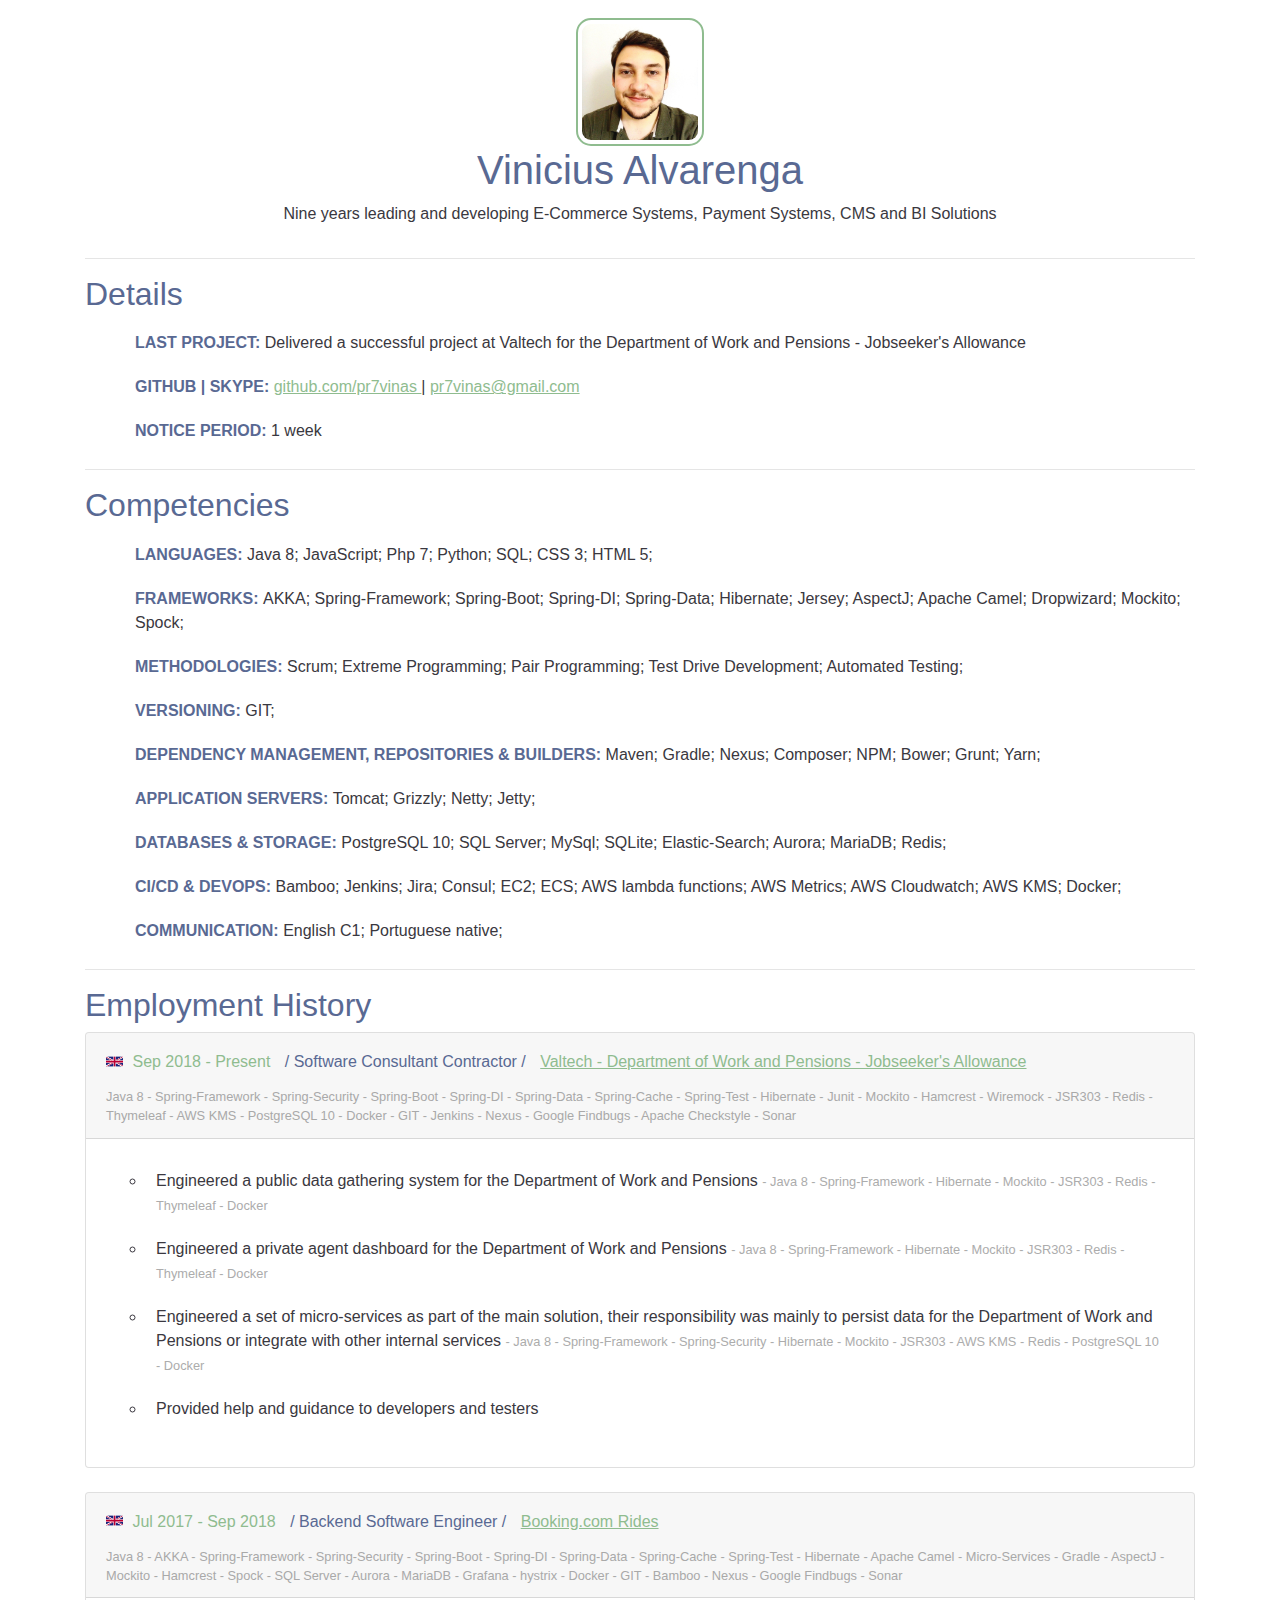
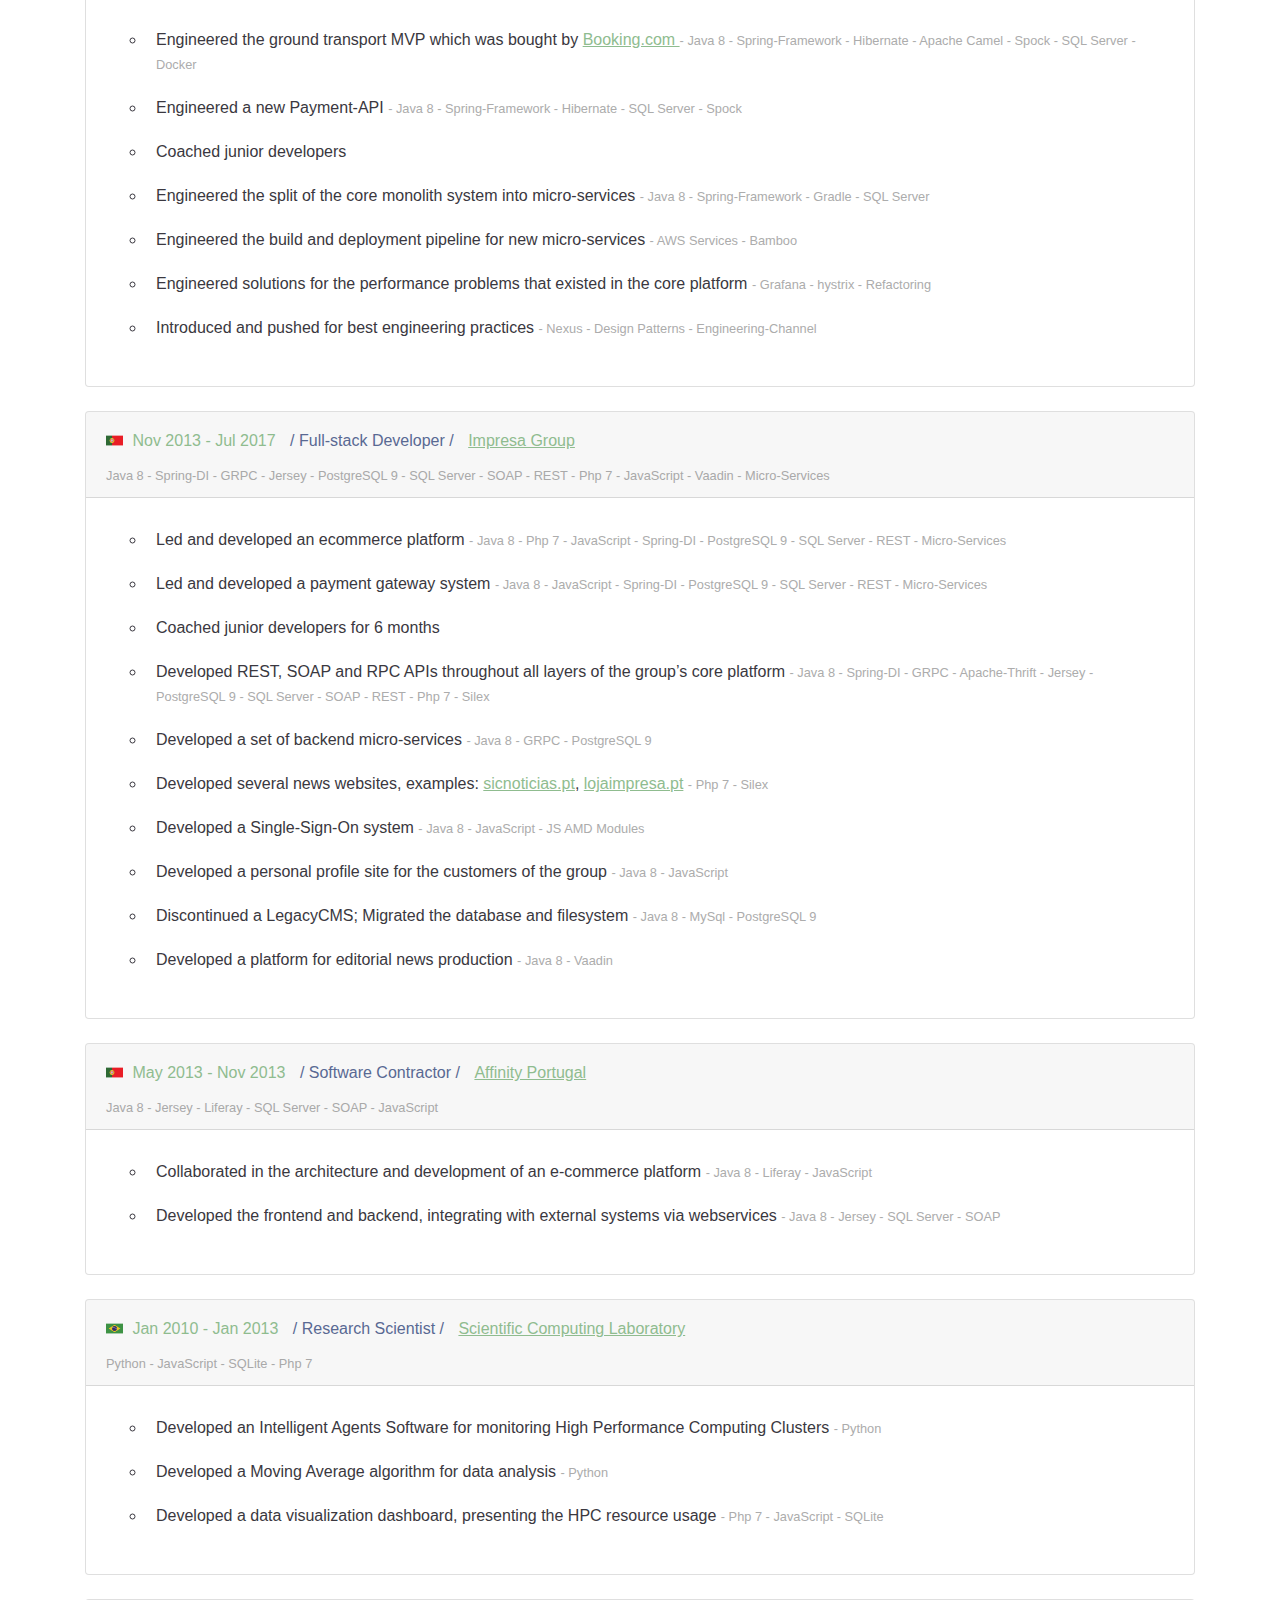
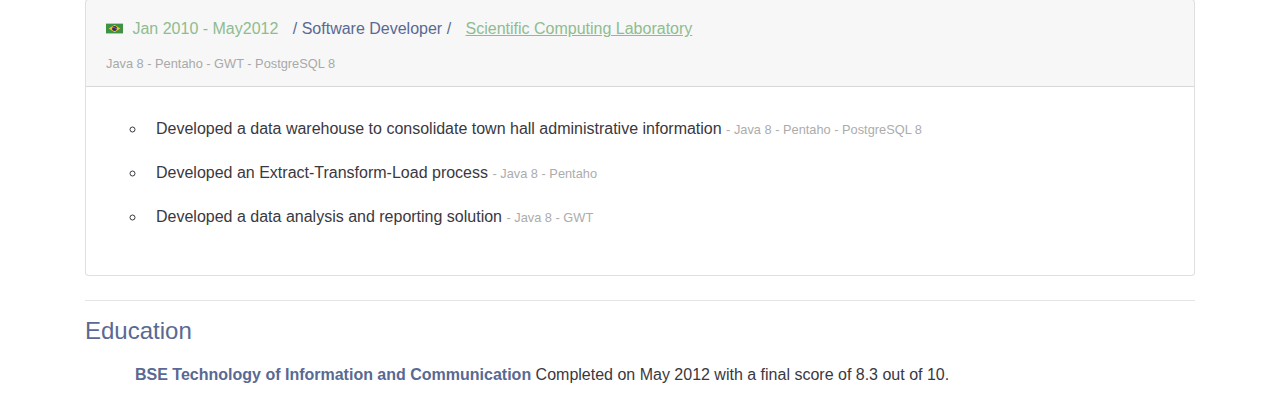
==== index.html @ 6e0f8ef8 "Adding missing metholdolies section" ====
<!doctype html>
<html lang="en">

<head>
    <!-- HEADER: /templates/header -->
<meta charset="utf-8">
<meta name="viewport" content="width=device-width, initial-scale=1, shrink-to-fit=no">
<link rel="stylesheet" href="https://maxcdn.bootstrapcdn.com/bootstrap/4.0.0/css/bootstrap.min.css">
<link rel="stylesheet" href="https://cdnjs.cloudflare.com/ajax/libs/animate.css/3.5.2/animate.min.css"/>
<link href="https://fonts.googleapis.com/css?family=Gugi" rel="stylesheet">
<link rel="stylesheet" href="&#x2F;assets&#x2F;css&#x2F;style.css"/>
<title>Vinicius Alvarenga&#39;s CV</title></head>

<body>

    <!-- INTRO: /templates/intro -->
<div class="container">
    <div class="profile-picture-container">
        <img src="&#x2F;assets&#x2F;img&#x2F;vini.jpg" alt="vini" class="profile-picture img-thumbnail">
    </div>
    <h1 class="center main">Vinicius Alvarenga</h1>
    <div class="lead-wrapper">
        <p class="lead lead-intro">
            Nine years leading and developing E-Commerce Systems, Payment Systems, CMS and BI Solutions
        </p>
    </div>
    <hr>
</div>
    <!-- DETAILS: /templates/details -->
<div class="container intro">
    <h2 class="main">Details</h2>
    <div class="intro-body">
        <ul>
            <li>
                <span><b class="main">LAST PROJECT: </b> Delivered a successful project at Valtech for the Department of Work and Pensions - Jobseeker's Allowance </span>
            </li>
            <li>
                <b class="main">GITHUB | SKYPE: </b>
                <a target="_blank"
                   href="https:&#x2F;&#x2F;github.com&#x2F;pr7vinas">github.com&#x2F;pr7vinas
                </a>
                |
                <a target="_blank"
                   href="mailto:pr7vinas@gmail.com">pr7vinas@gmail.com
                </a>
            </li>
            <li>
                <b class="main">NOTICE PERIOD: </b> 1 week
            </li>
        </ul>
    </div>
    <hr/>
</div>

    <!-- COMPETENCES: /templates/competences -->
<div class="container ">
    <div class="intro">
        <h2 class="main">Competencies</h2>
        <div class="intro-body">
            <ul>
                <li>
                    <span>
                        <b class="main">LANGUAGES: </b>
                        Java 8;
                        JavaScript;
                        Php 7;
                        Python;
                        SQL;
                        CSS 3;
                        HTML 5;
                    </span>
                </li>
                <li>
                    <b class="main">FRAMEWORKS: </b>
                    AKKA;
                    Spring-Framework;
                    Spring-Boot;
                    Spring-DI;
                    Spring-Data;
                    Hibernate;
                    Jersey;
                    AspectJ;
                    Apache Camel;
                    Dropwizard;
                    Mockito;
                    Spock;
                </li>
                <li>
                    <b class="main">METHODOLOGIES: </b>
                    Scrum;
                    Extreme Programming;
                    Pair Programming;
                    Test Drive Development;
                    Automated Testing;
                </li>
                <li>
                    <b class="main">VERSIONING: </b> GIT;
                </li>
                <li>
                    <b class="main">DEPENDENCY MANAGEMENT, REPOSITORIES & BUILDERS: </b>
                    Maven;
                    Gradle;
                    Nexus;
                    Composer;
                    NPM;
                    Bower;
                    Grunt;
                    Yarn;
                </li>
                <li>
                    <b class="main">APPLICATION SERVERS: </b>
                    Tomcat;
                    Grizzly;
                    Netty;
                    Jetty;
                </li>
                <li>
                    <b class="main">DATABASES & STORAGE: </b>
                    PostgreSQL 10;
                    SQL Server;
                    MySql;
                    SQLite;
                    Elastic-Search;
                    Aurora;
                    MariaDB;
                    Redis;
                </li>
                <li>
                    <b class="main">CI/CD & DEVOPS: </b>
                    Bamboo;
                    Jenkins;
                    Jira;
                    Consul;
                    EC2;
                    ECS;
                    AWS lambda functions;
                    AWS Metrics;
                    AWS Cloudwatch;
                    AWS KMS;
                    Docker;
                </li>
                <li>
                    <b class="main">COMMUNICATION: </b>
                    English C1;
                    Portuguese native;
                </li>
            </ul>
        </div>
    </div>
    <hr/>
</div>
    <!-- EMPLOYMENT HISTORY: /templates/employment -->
<div class="container ">

    <div id="accordion">

        <h2 class="main">Employment History</h2>

            <div class="card mb-4 box-shadow">
                <div class="card-header">
                    <img height="20px" src="&#x2F;assets&#x2F;img&#x2F;uk.png"/>
                    <label style="color: darkseagreen; padding: 5px">Sep 2018 - Present</label>
                    <label style="color: #596993; padding: 5px"> / Software Consultant Contractor / </label>
                    <label style="padding: 5px">
                        <a target="_blank" style="color: darkseagreen;" href="http:&#x2F;&#x2F;valtech.com">
                            Valtech - Department of Work and Pensions - Jobseeker&#39;s Allowance
                        </a>
                    </label>
                    <div style="color:darkgray; font-size: 0.8em">
                         Java 8 - Spring-Framework - Spring-Security - Spring-Boot - Spring-DI - Spring-Data - Spring-Cache - Spring-Test - Hibernate - Junit - Mockito - Hamcrest - Wiremock - JSR303 - Redis - Thymeleaf - AWS KMS - PostgreSQL 10 - Docker - GIT - Jenkins - Nexus - Google Findbugs - Apache Checkstyle - Sonar
                    </div>
                </div>
                <div class="card-body">
                    <ul>
                            <li>
                                Engineered a public data gathering system for the Department of Work and Pensions

                                <small>
                                     - Java 8 - Spring-Framework - Hibernate - Mockito - JSR303 - Redis - Thymeleaf - Docker
                                </small>
                            </li>
                            <li>
                                Engineered a private agent dashboard for the Department of Work and Pensions

                                <small>
                                     - Java 8 - Spring-Framework - Hibernate - Mockito - JSR303 - Redis - Thymeleaf - Docker
                                </small>
                            </li>
                            <li>
                                Engineered a set of micro-services as part of the main solution, their responsibility was mainly to persist data for the Department of Work and Pensions or integrate with other internal services

                                <small>
                                     - Java 8 - Spring-Framework - Spring-Security - Hibernate - Mockito - JSR303 - AWS KMS - Redis - PostgreSQL 10 - Docker
                                </small>
                            </li>
                            <li>
                                Provided help and guidance to developers and testers

                                <small>
                                    
                                </small>
                            </li>
                    </ul>
                </div>
            </div>
            <div class="card mb-4 box-shadow">
                <div class="card-header">
                    <img height="20px" src="&#x2F;assets&#x2F;img&#x2F;uk.png"/>
                    <label style="color: darkseagreen; padding: 5px">Jul 2017 - Sep 2018</label>
                    <label style="color: #596993; padding: 5px"> / Backend Software Engineer / </label>
                    <label style="padding: 5px">
                        <a target="_blank" style="color: darkseagreen;" href="http:&#x2F;&#x2F;rideways.com">
                            Booking.com Rides
                        </a>
                    </label>
                    <div style="color:darkgray; font-size: 0.8em">
                         Java 8 - AKKA - Spring-Framework - Spring-Security - Spring-Boot - Spring-DI - Spring-Data - Spring-Cache - Spring-Test - Hibernate - Apache Camel - Micro-Services - Gradle - AspectJ - Mockito - Hamcrest - Spock - SQL Server - Aurora - MariaDB - Grafana - hystrix - Docker - GIT - Bamboo - Nexus - Google Findbugs - Sonar
                    </div>
                </div>
                <div class="card-body">
                    <ul>
                            <li>
                                Engineered the ground transport MVP which was bought by <a target="_blank" href="http://www.booking.com">Booking.com </a>

                                <small>
                                     - Java 8 - Spring-Framework - Hibernate - Apache Camel - Spock - SQL Server - Docker
                                </small>
                            </li>
                            <li>
                                Engineered a new Payment-API

                                <small>
                                     - Java 8 - Spring-Framework - Hibernate - SQL Server - Spock
                                </small>
                            </li>
                            <li>
                                Coached junior developers

                                <small>
                                    
                                </small>
                            </li>
                            <li>
                                Engineered the split of the core monolith system into micro-services

                                <small>
                                     - Java 8 - Spring-Framework - Gradle - SQL Server
                                </small>
                            </li>
                            <li>
                                Engineered the build and deployment pipeline for new micro-services

                                <small>
                                     - AWS Services - Bamboo
                                </small>
                            </li>
                            <li>
                                Engineered solutions for the performance problems that existed in the core platform

                                <small>
                                     - Grafana - hystrix - Refactoring
                                </small>
                            </li>
                            <li>
                                Introduced and pushed for best engineering practices

                                <small>
                                     - Nexus - Design Patterns - Engineering-Channel
                                </small>
                            </li>
                    </ul>
                </div>
            </div>
            <div class="card mb-4 box-shadow">
                <div class="card-header">
                    <img height="20px" src="&#x2F;assets&#x2F;img&#x2F;pt.png"/>
                    <label style="color: darkseagreen; padding: 5px">Nov 2013 - Jul 2017</label>
                    <label style="color: #596993; padding: 5px"> / Full-stack Developer / </label>
                    <label style="padding: 5px">
                        <a target="_blank" style="color: darkseagreen;" href="http:&#x2F;&#x2F;www.impresa.pt&#x2F;investor-relations">
                            Impresa Group
                        </a>
                    </label>
                    <div style="color:darkgray; font-size: 0.8em">
                         Java 8 - Spring-DI - GRPC - Jersey - PostgreSQL 9 - SQL Server - SOAP - REST - Php 7 - JavaScript - Vaadin - Micro-Services
                    </div>
                </div>
                <div class="card-body">
                    <ul>
                            <li>
                                Led and developed an ecommerce platform

                                <small>
                                     - Java 8 - Php 7 - JavaScript - Spring-DI - PostgreSQL 9 - SQL Server - REST - Micro-Services
                                </small>
                            </li>
                            <li>
                                Led and developed a payment gateway system

                                <small>
                                     - Java 8 - JavaScript - Spring-DI - PostgreSQL 9 - SQL Server - REST - Micro-Services
                                </small>
                            </li>
                            <li>
                                Coached junior developers for 6 months

                                <small>
                                    
                                </small>
                            </li>
                            <li>
                                Developed REST, SOAP and RPC APIs throughout all layers of the group’s core platform

                                <small>
                                     - Java 8 - Spring-DI - GRPC - Apache-Thrift - Jersey - PostgreSQL 9 - SQL Server - SOAP - REST - Php 7 - Silex
                                </small>
                            </li>
                            <li>
                                Developed a set of backend micro-services

                                <small>
                                     - Java 8 - GRPC - PostgreSQL 9
                                </small>
                            </li>
                            <li>
                                Developed several news websites, examples: <a href="http://sicnoticias.sapo.pt" target="_blank">sicnoticias.pt</a>, <a href="http://lojaimpresa.pt" target="_blank">lojaimpresa.pt</a>

                                <small>
                                     - Php 7 - Silex
                                </small>
                            </li>
                            <li>
                                Developed a Single-Sign-On system

                                <small>
                                     - Java 8 - JavaScript - JS AMD Modules
                                </small>
                            </li>
                            <li>
                                Developed a personal profile site for the customers of the group

                                <small>
                                     - Java 8 - JavaScript
                                </small>
                            </li>
                            <li>
                                Discontinued a LegacyCMS; Migrated the database and filesystem

                                <small>
                                     - Java 8 - MySql - PostgreSQL 9
                                </small>
                            </li>
                            <li>
                                Developed a platform for editorial news production

                                <small>
                                     - Java 8 - Vaadin
                                </small>
                            </li>
                    </ul>
                </div>
            </div>
            <div class="card mb-4 box-shadow">
                <div class="card-header">
                    <img height="20px" src="&#x2F;assets&#x2F;img&#x2F;pt.png"/>
                    <label style="color: darkseagreen; padding: 5px">May 2013 - Nov 2013</label>
                    <label style="color: #596993; padding: 5px"> / Software Contractor / </label>
                    <label style="padding: 5px">
                        <a target="_blank" style="color: darkseagreen;" href="http:&#x2F;&#x2F;affinity.pt&#x2F;en&#x2F;">
                            Affinity Portugal
                        </a>
                    </label>
                    <div style="color:darkgray; font-size: 0.8em">
                         Java 8 - Jersey - Liferay - SQL Server - SOAP - JavaScript
                    </div>
                </div>
                <div class="card-body">
                    <ul>
                            <li>
                                Collaborated in the architecture and development of an e-commerce platform

                                <small>
                                     - Java 8 - Liferay - JavaScript
                                </small>
                            </li>
                            <li>
                                Developed the frontend and backend, integrating with external systems via webservices

                                <small>
                                     - Java 8 - Jersey - SQL Server - SOAP
                                </small>
                            </li>
                    </ul>
                </div>
            </div>
            <div class="card mb-4 box-shadow">
                <div class="card-header">
                    <img height="20px" src="&#x2F;assets&#x2F;img&#x2F;br.png"/>
                    <label style="color: darkseagreen; padding: 5px">Jan 2010 - Jan 2013</label>
                    <label style="color: #596993; padding: 5px"> / Research Scientist / </label>
                    <label style="padding: 5px">
                        <a target="_blank" style="color: darkseagreen;" href="http:&#x2F;&#x2F;comcidis.lncc.br&#x2F;">
                            Scientific Computing Laboratory
                        </a>
                    </label>
                    <div style="color:darkgray; font-size: 0.8em">
                         Python - JavaScript - SQLite - Php 7
                    </div>
                </div>
                <div class="card-body">
                    <ul>
                            <li>
                                Developed an Intelligent Agents Software for monitoring High Performance Computing Clusters

                                <small>
                                     - Python
                                </small>
                            </li>
                            <li>
                                Developed a Moving Average algorithm for data analysis

                                <small>
                                     - Python
                                </small>
                            </li>
                            <li>
                                Developed a data visualization dashboard, presenting the HPC resource usage

                                <small>
                                     - Php 7 - JavaScript - SQLite
                                </small>
                            </li>
                    </ul>
                </div>
            </div>
            <div class="card mb-4 box-shadow">
                <div class="card-header">
                    <img height="20px" src="&#x2F;assets&#x2F;img&#x2F;br.png"/>
                    <label style="color: darkseagreen; padding: 5px">Jan 2010 - May2012</label>
                    <label style="color: #596993; padding: 5px"> / Software Developer / </label>
                    <label style="padding: 5px">
                        <a target="_blank" style="color: darkseagreen;" href="http:&#x2F;&#x2F;comcidis.lncc.br&#x2F;">
                            Scientific Computing Laboratory
                        </a>
                    </label>
                    <div style="color:darkgray; font-size: 0.8em">
                         Java 8 - Pentaho - GWT - PostgreSQL 8
                    </div>
                </div>
                <div class="card-body">
                    <ul>
                            <li>
                                Developed a data warehouse to consolidate town hall administrative information

                                <small>
                                     - Java 8 - Pentaho - PostgreSQL 8
                                </small>
                            </li>
                            <li>
                                Developed an Extract-Transform-Load process

                                <small>
                                     - Java 8 - Pentaho
                                </small>
                            </li>
                            <li>
                                Developed a data analysis and reporting solution

                                <small>
                                     - Java 8 - GWT
                                </small>
                            </li>
                    </ul>
                </div>
            </div>


    </div>

</div>
    <!-- EDUCATION: /templates/education -->
<div class="container ">
    <hr/>
    <div class="university ">
        <div class="intro">
            <h4 class="main">Education</h4>
            <div class="intro-body">
                <ul>
                        <li>
                            <b class="main">
                                BSE Technology of Information and Communication
                            </b>
                            Completed on May 2012 with a final score of 8.3 out of 10.
                        </li>
                </ul>
            </div>
        </div>
    </div>
</div>

</body>
</html>
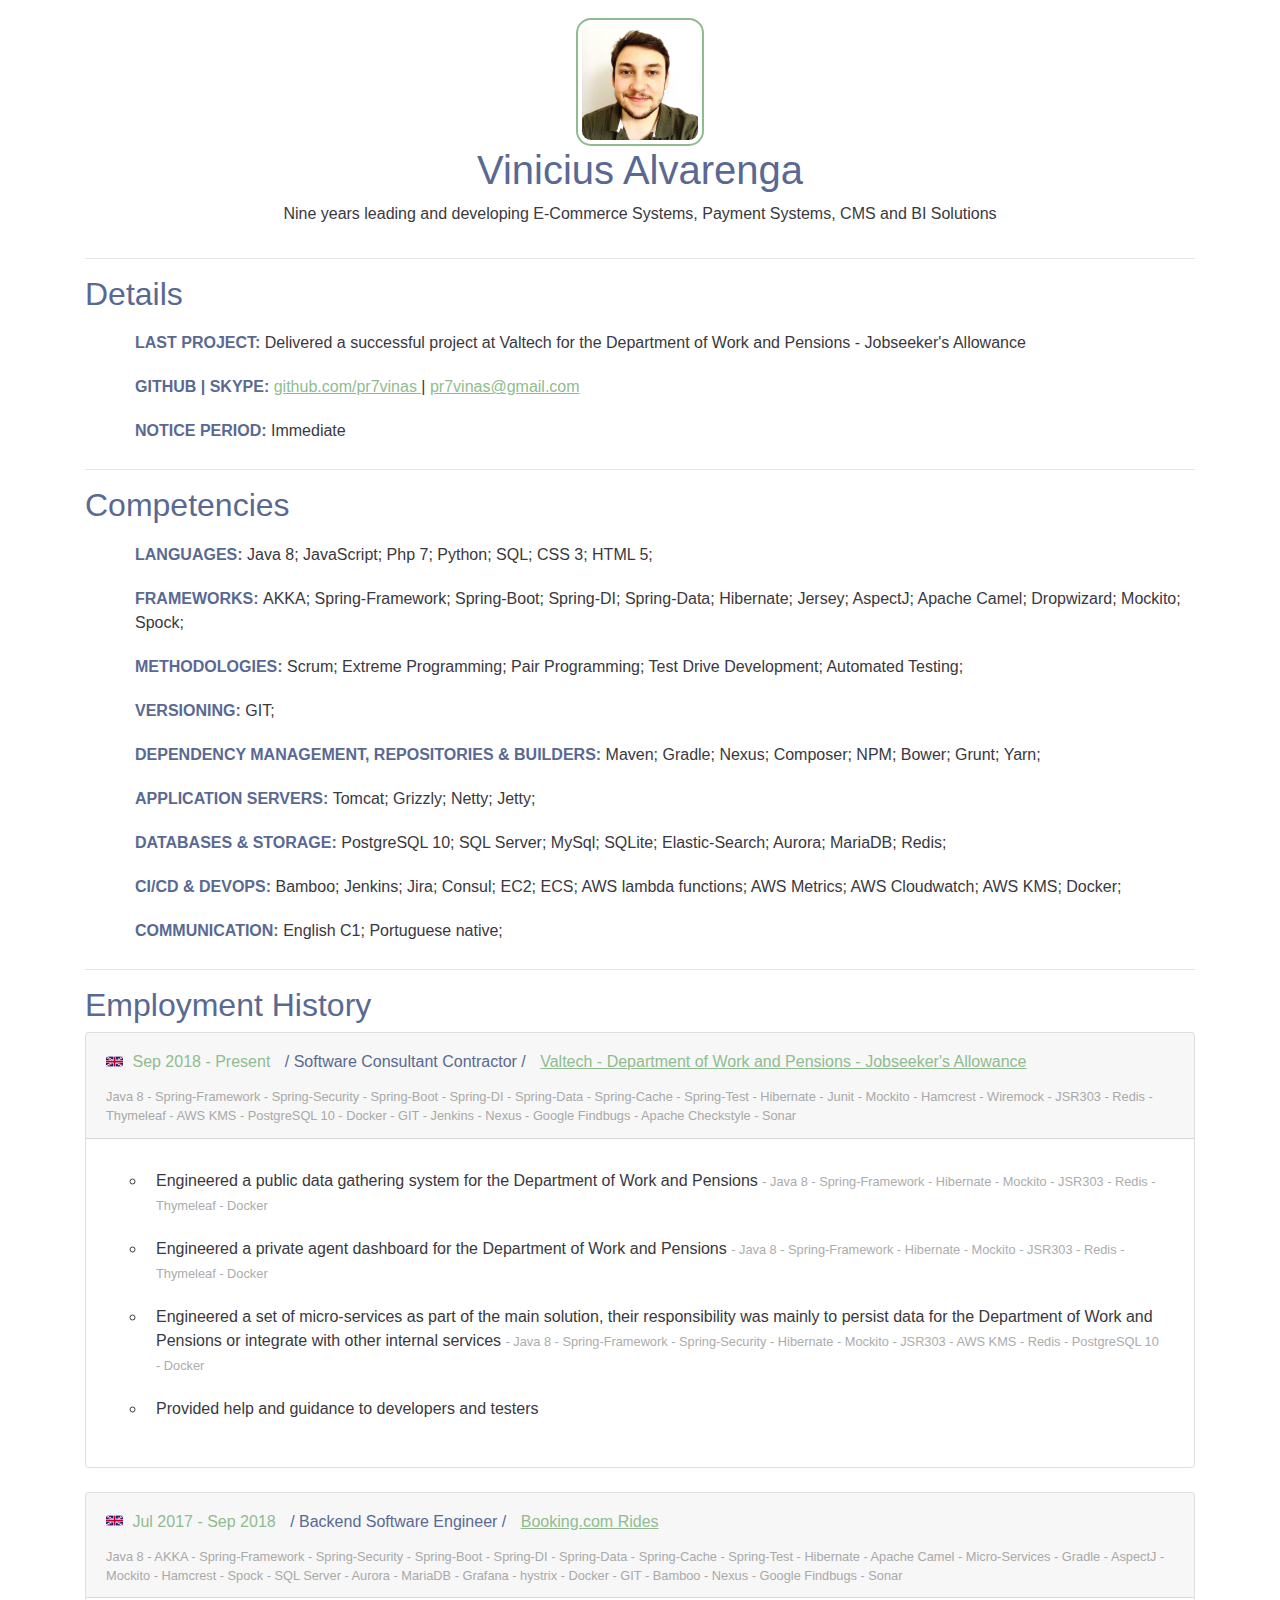
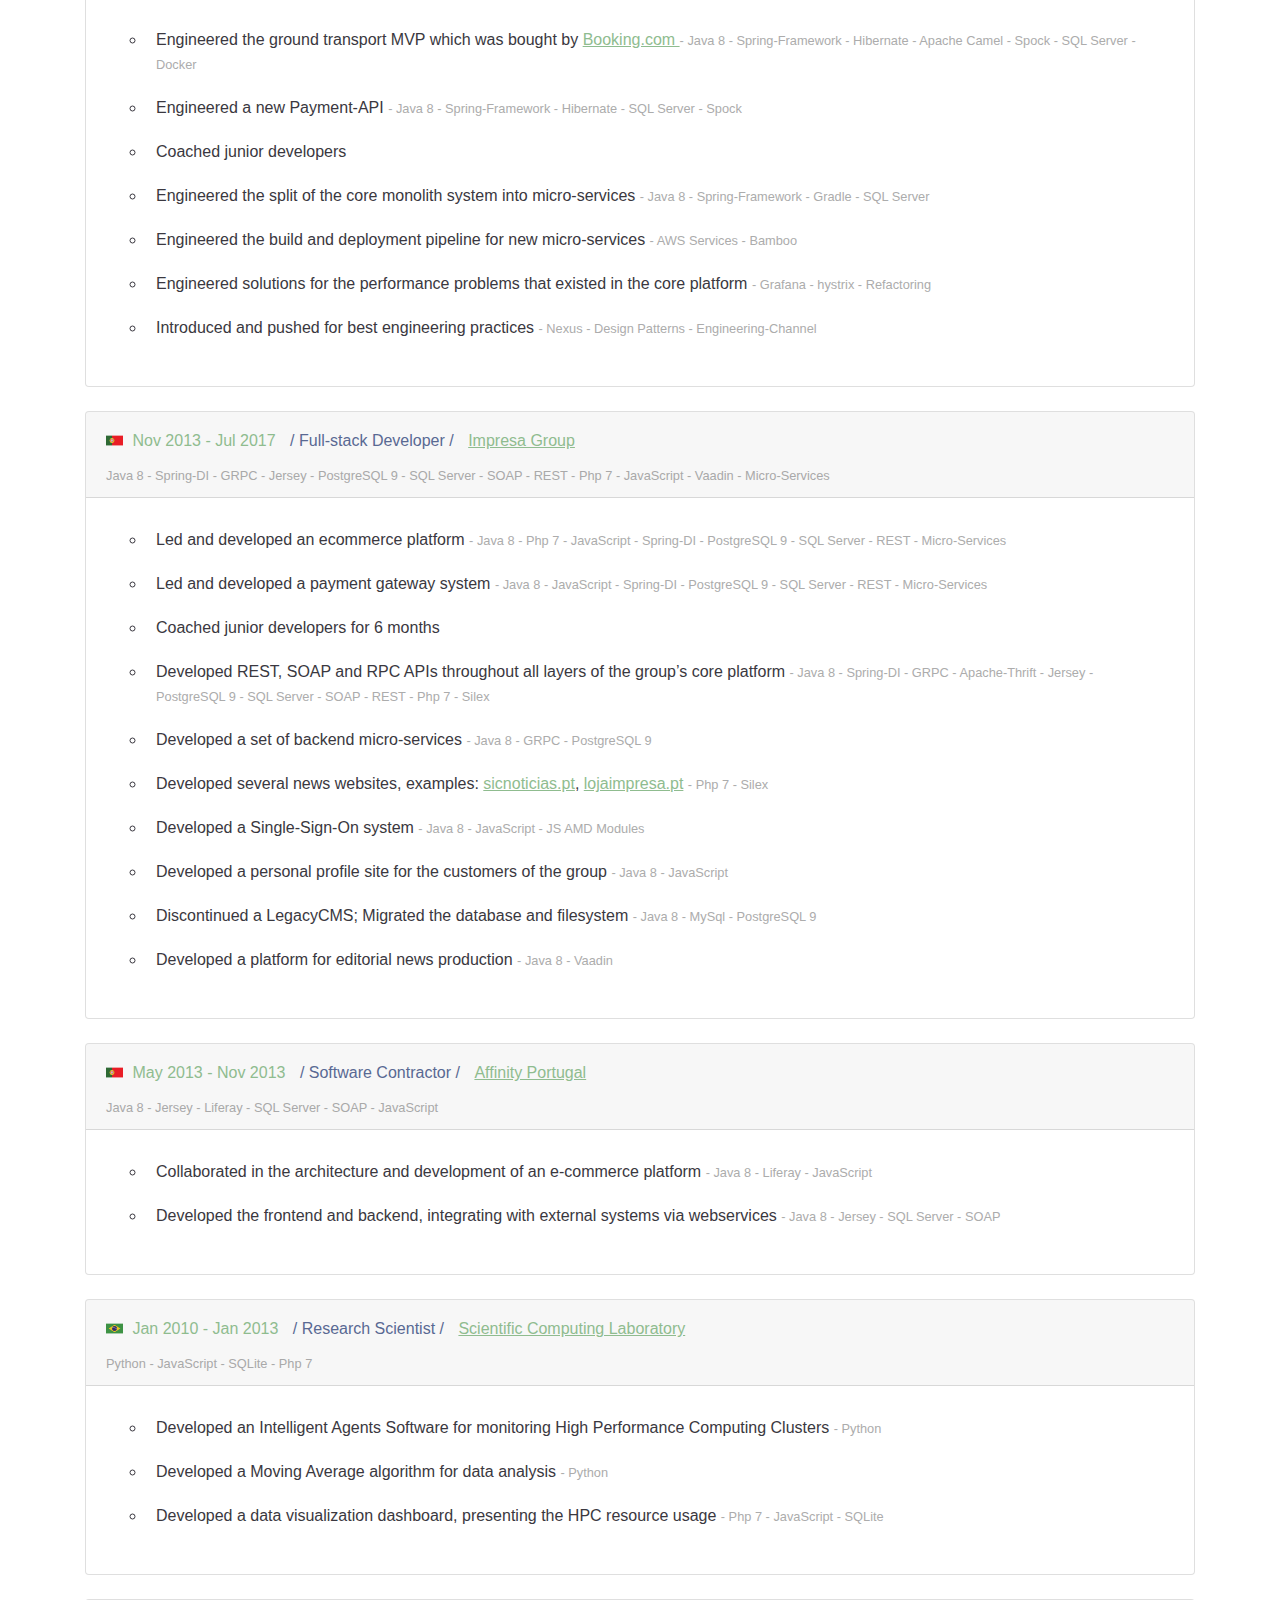
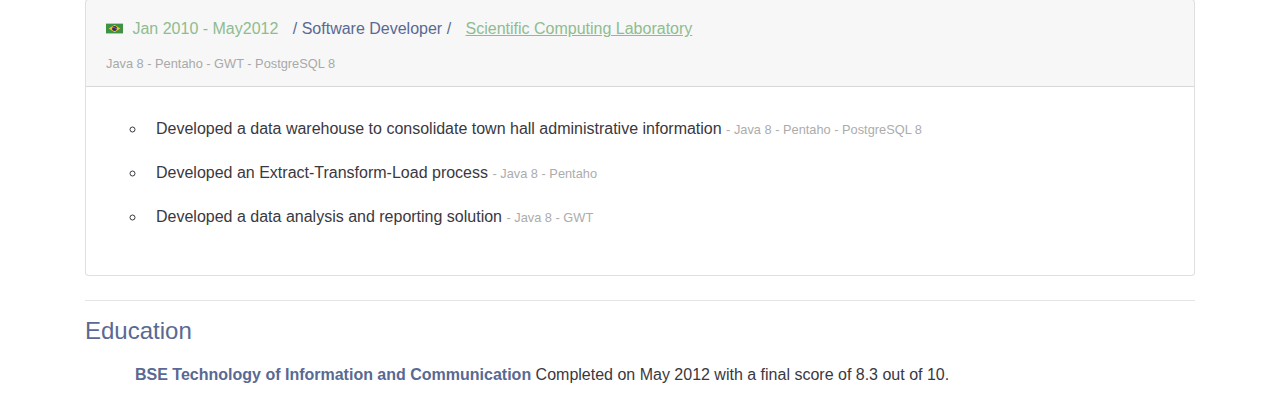
==== commit 4887ce64: "Updating notice period" ====
--- a/index.html
+++ b/index.html
@@ -45,7 +45,7 @@
                 </a>
             </li>
             <li>
-                <b class="main">NOTICE PERIOD: </b> 1 week
+                <b class="main">NOTICE PERIOD: </b> Immediate
             </li>
         </ul>
     </div>
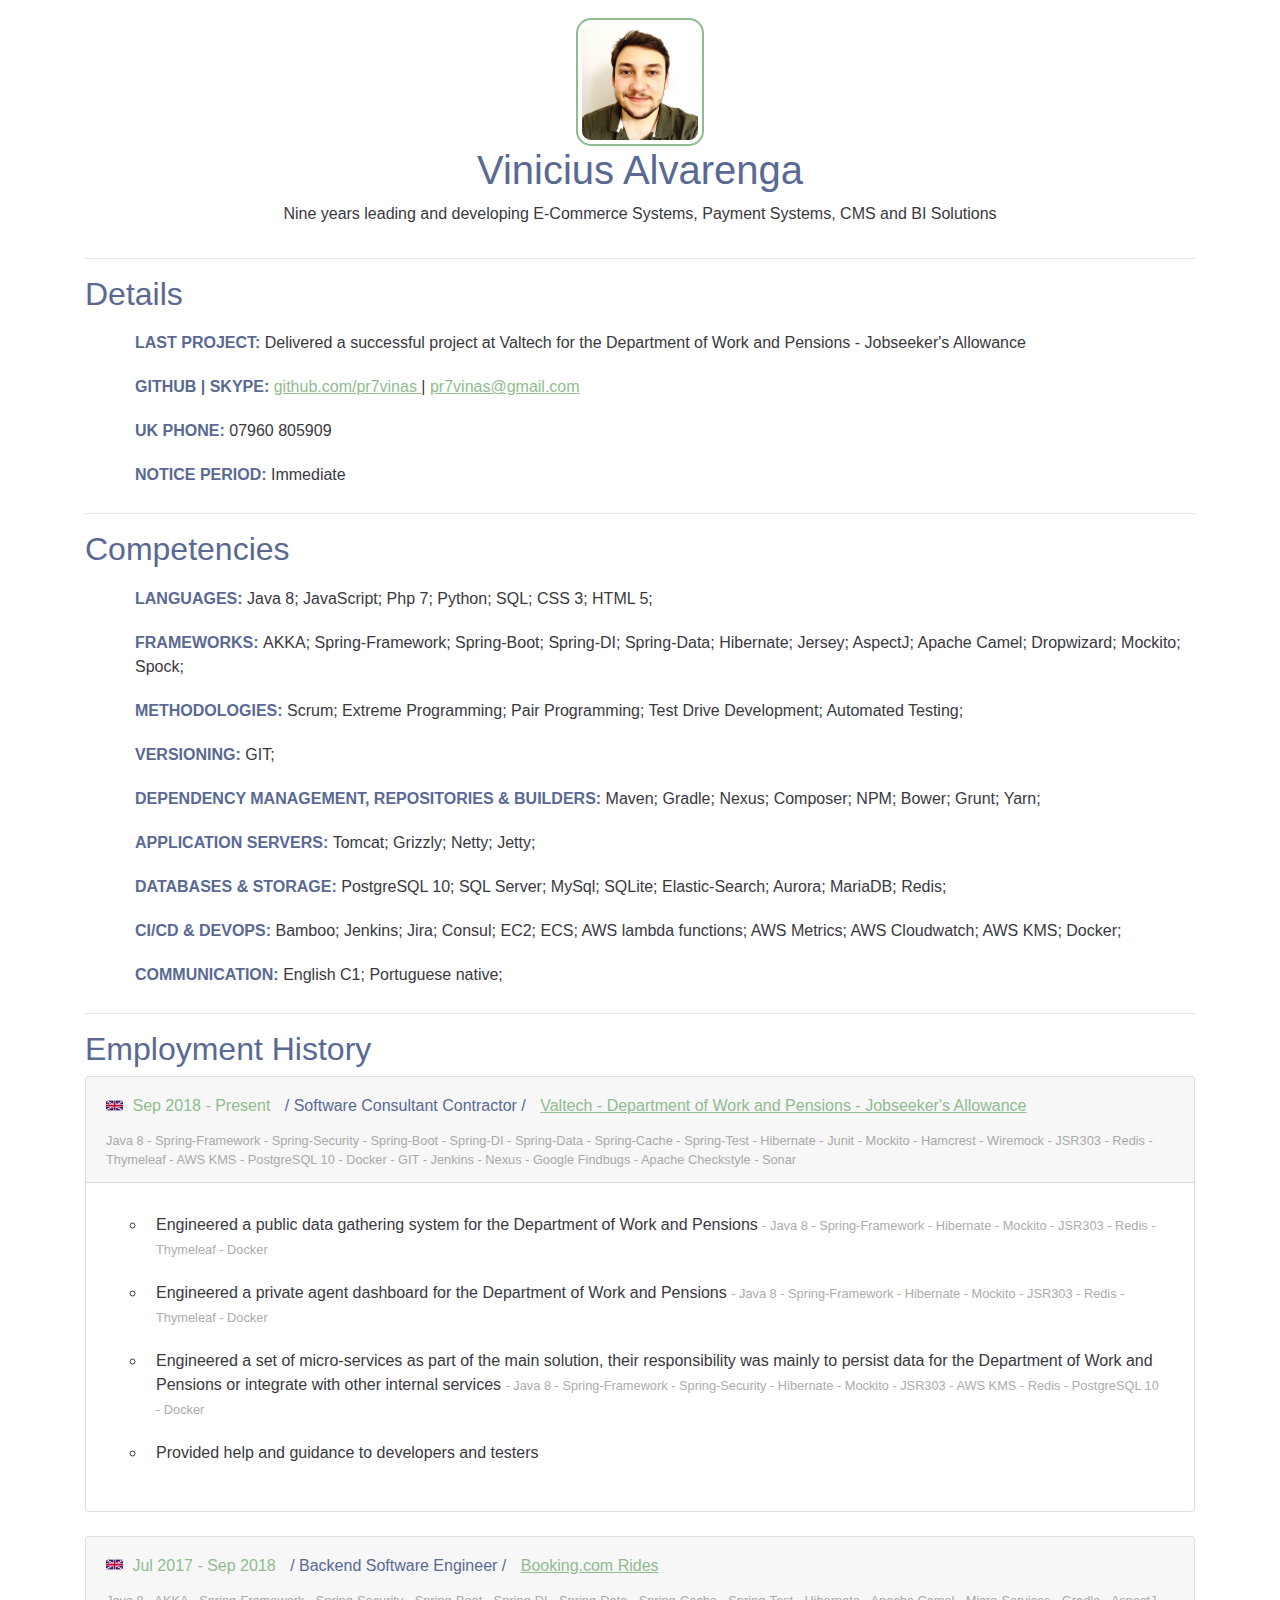
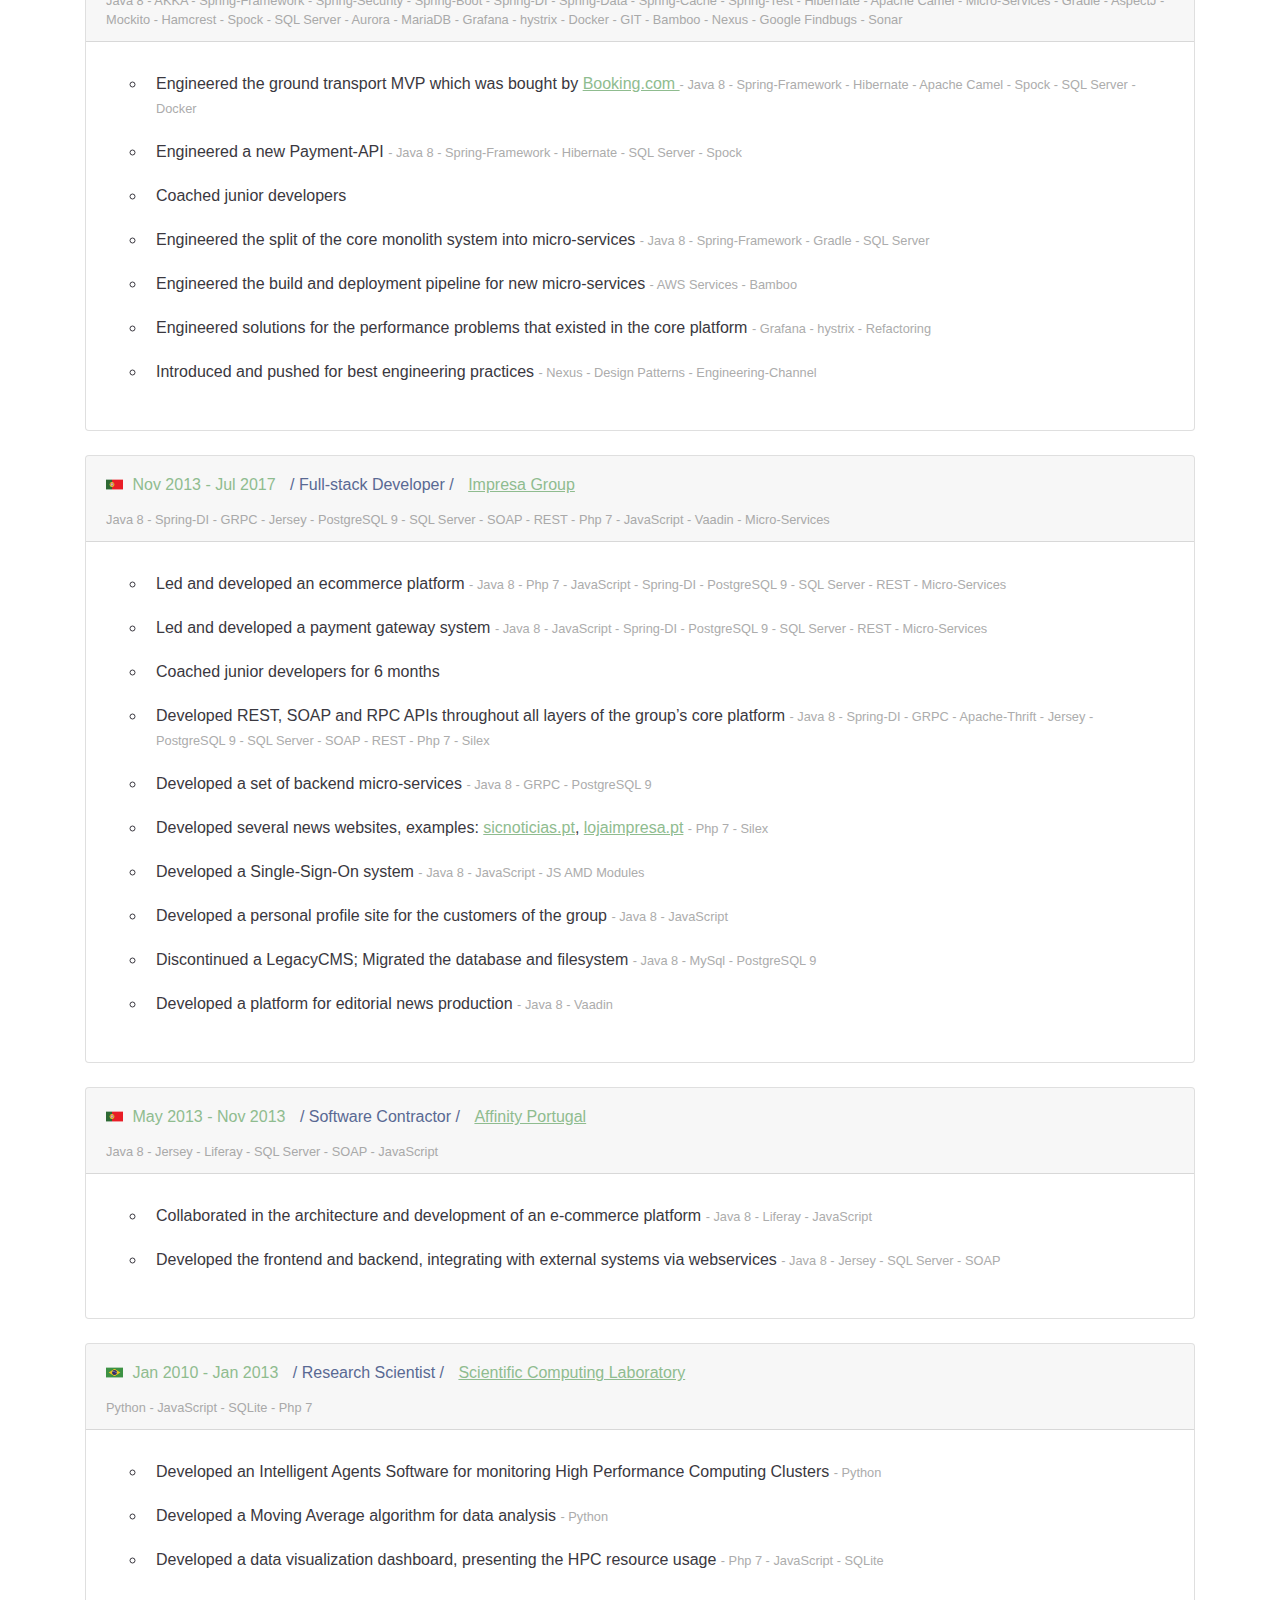
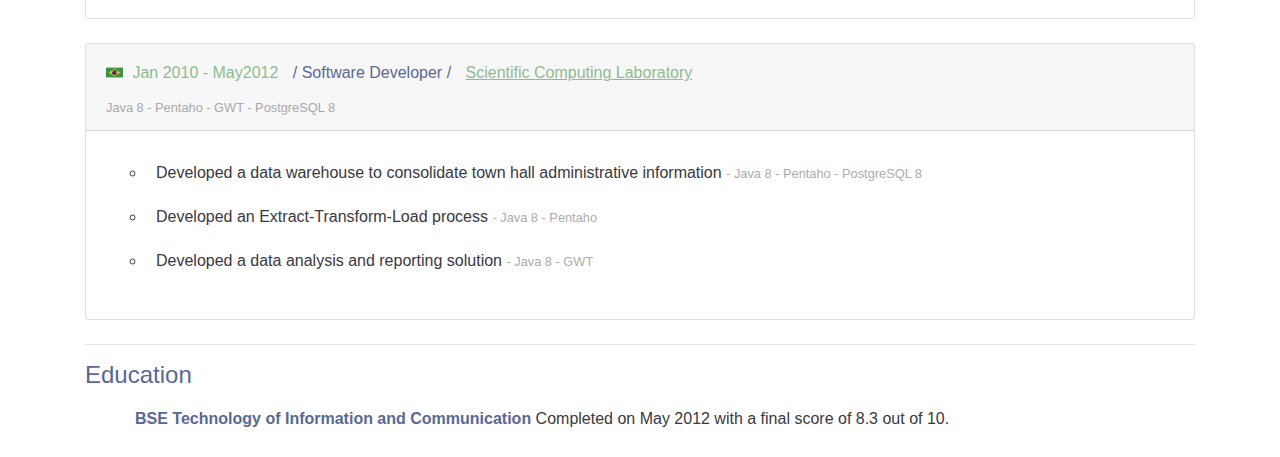
==== commit b0c416e8: "Adding phone number" ====
--- a/index.html
+++ b/index.html
@@ -45,6 +45,9 @@
                 </a>
             </li>
             <li>
+                <b class="main">UK PHONE: </b> 07960 805909
+            </li>
+            <li>
                 <b class="main">NOTICE PERIOD: </b> Immediate
             </li>
         </ul>
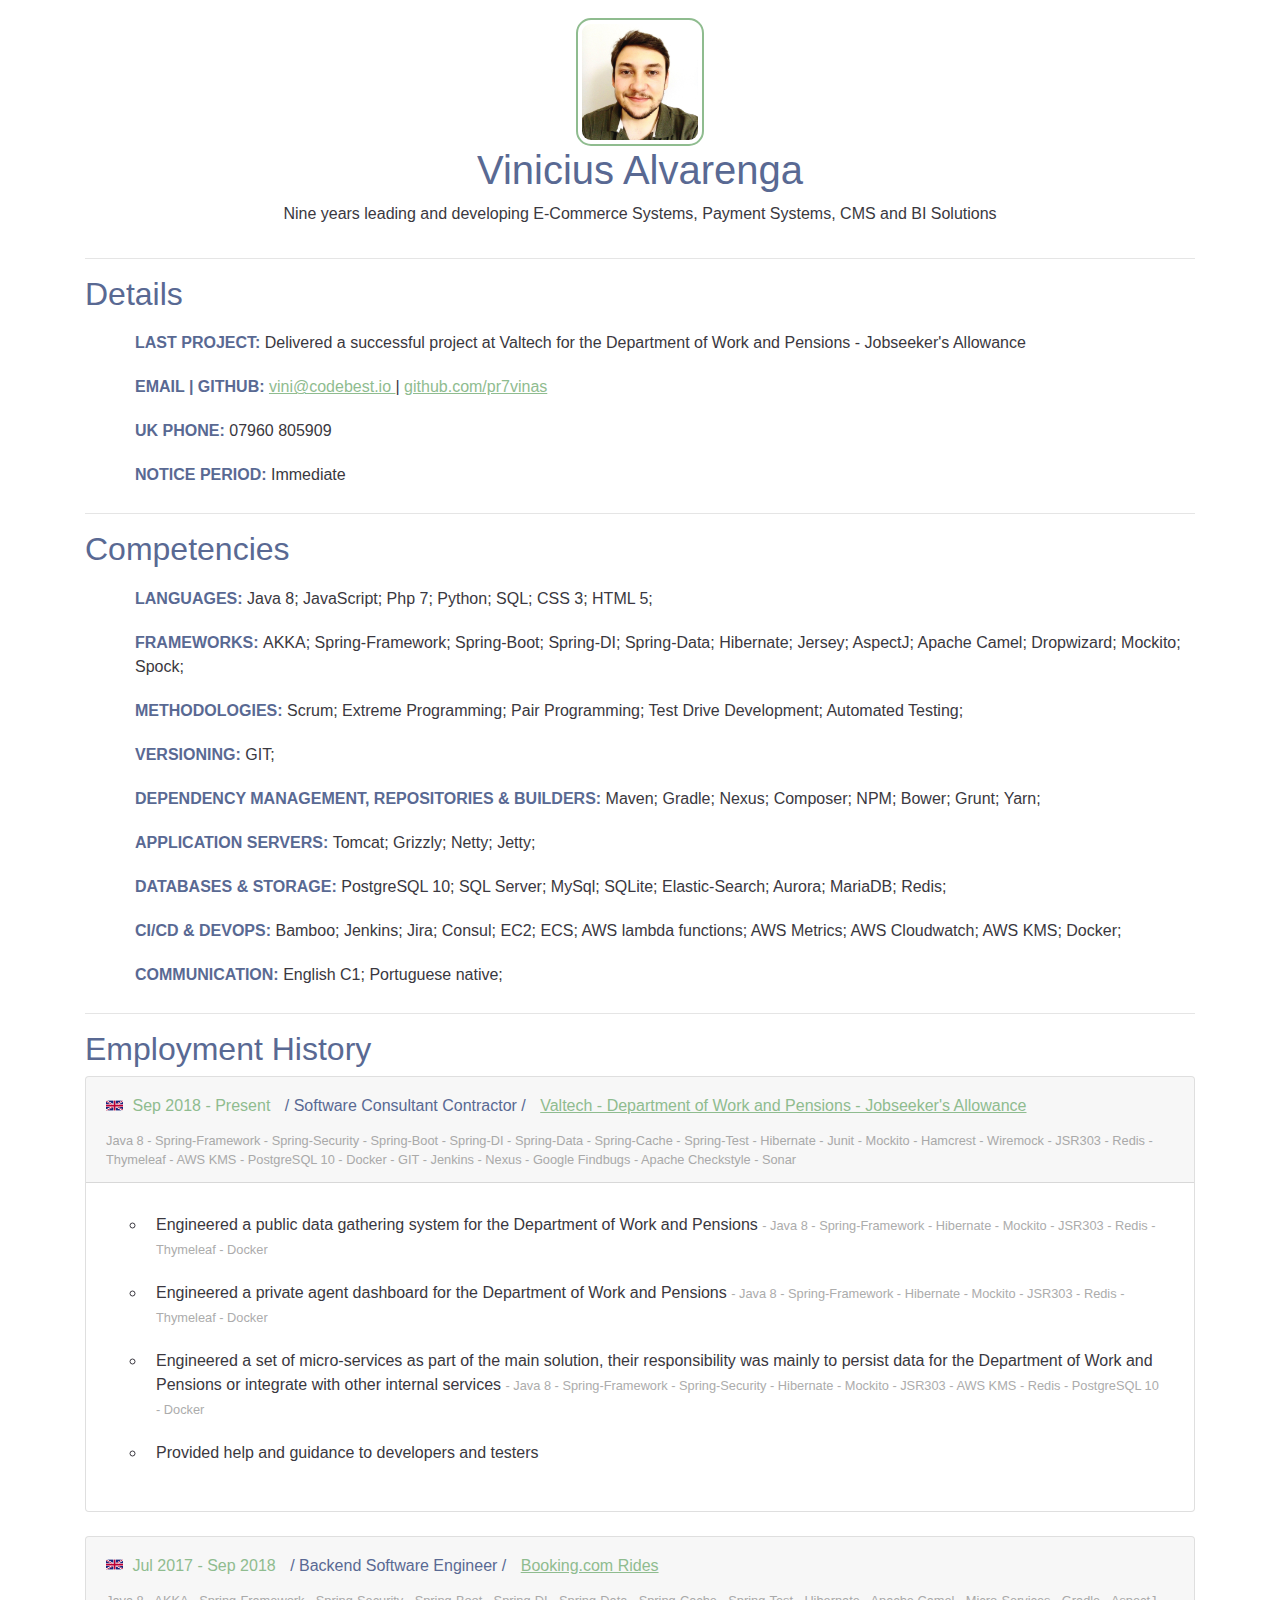
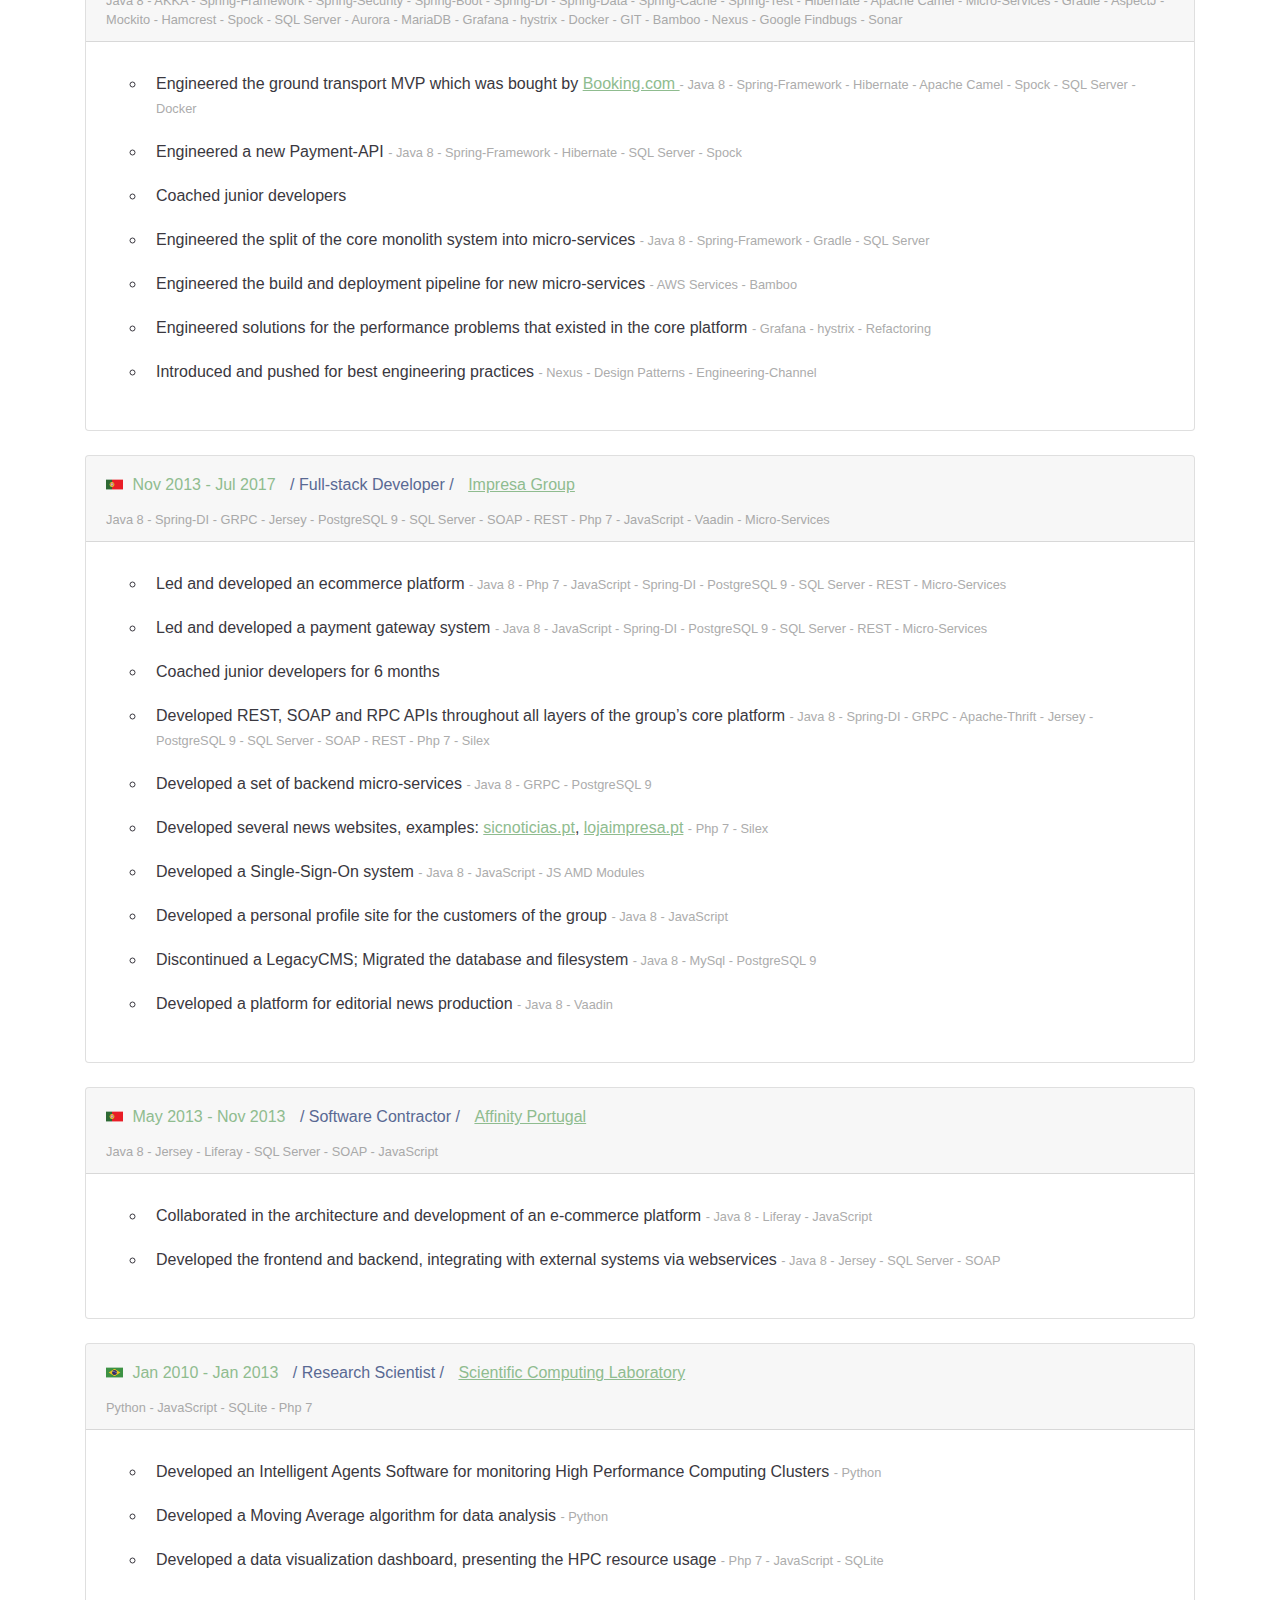
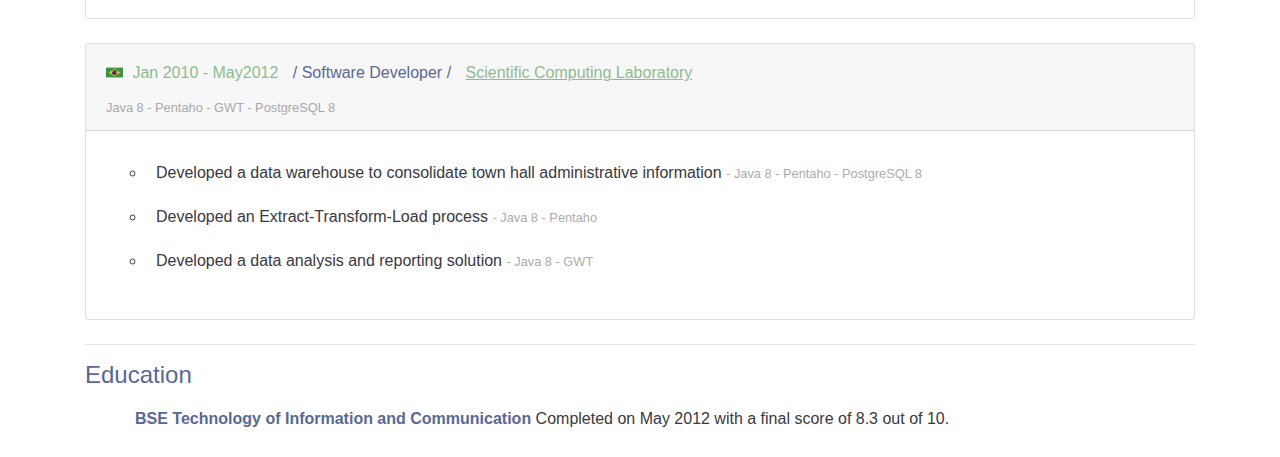
==== commit 12710c32: "Removing skype and adding a new decent email" ====
--- a/index.html
+++ b/index.html
@@ -35,13 +35,16 @@
                 <span><b class="main">LAST PROJECT: </b> Delivered a successful project at Valtech for the Department of Work and Pensions - Jobseeker's Allowance </span>
             </li>
             <li>
-                <b class="main">GITHUB | SKYPE: </b>
+                <b class="main">EMAIL | GITHUB: </b>
+                <a target="_blank"
+                   href="mailto:vini@codebest.io">vini@codebest.io
+                </a>
+
+                |
+
                 <a target="_blank"
                    href="https:&#x2F;&#x2F;github.com&#x2F;pr7vinas">github.com&#x2F;pr7vinas
-                </a>
-                |
-                <a target="_blank"
-                   href="mailto:pr7vinas@gmail.com">pr7vinas@gmail.com
+
                 </a>
             </li>
             <li>
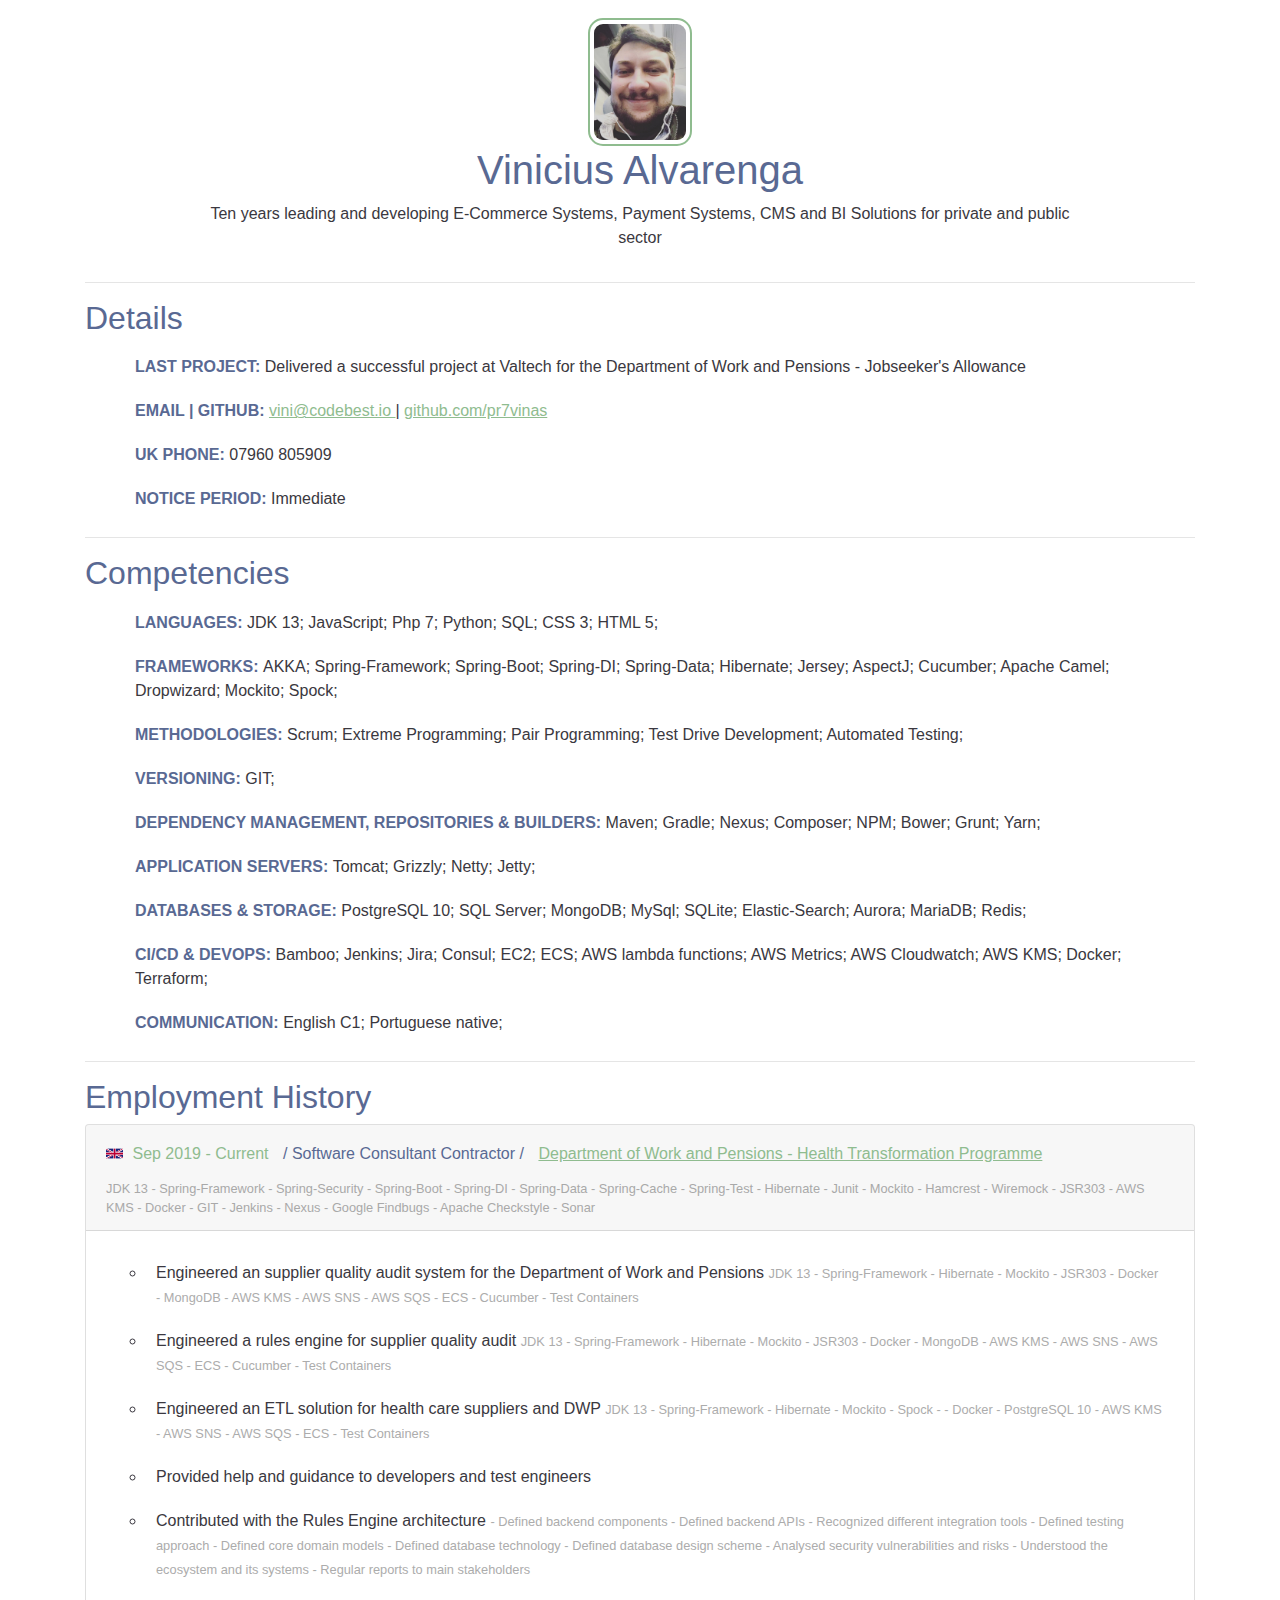
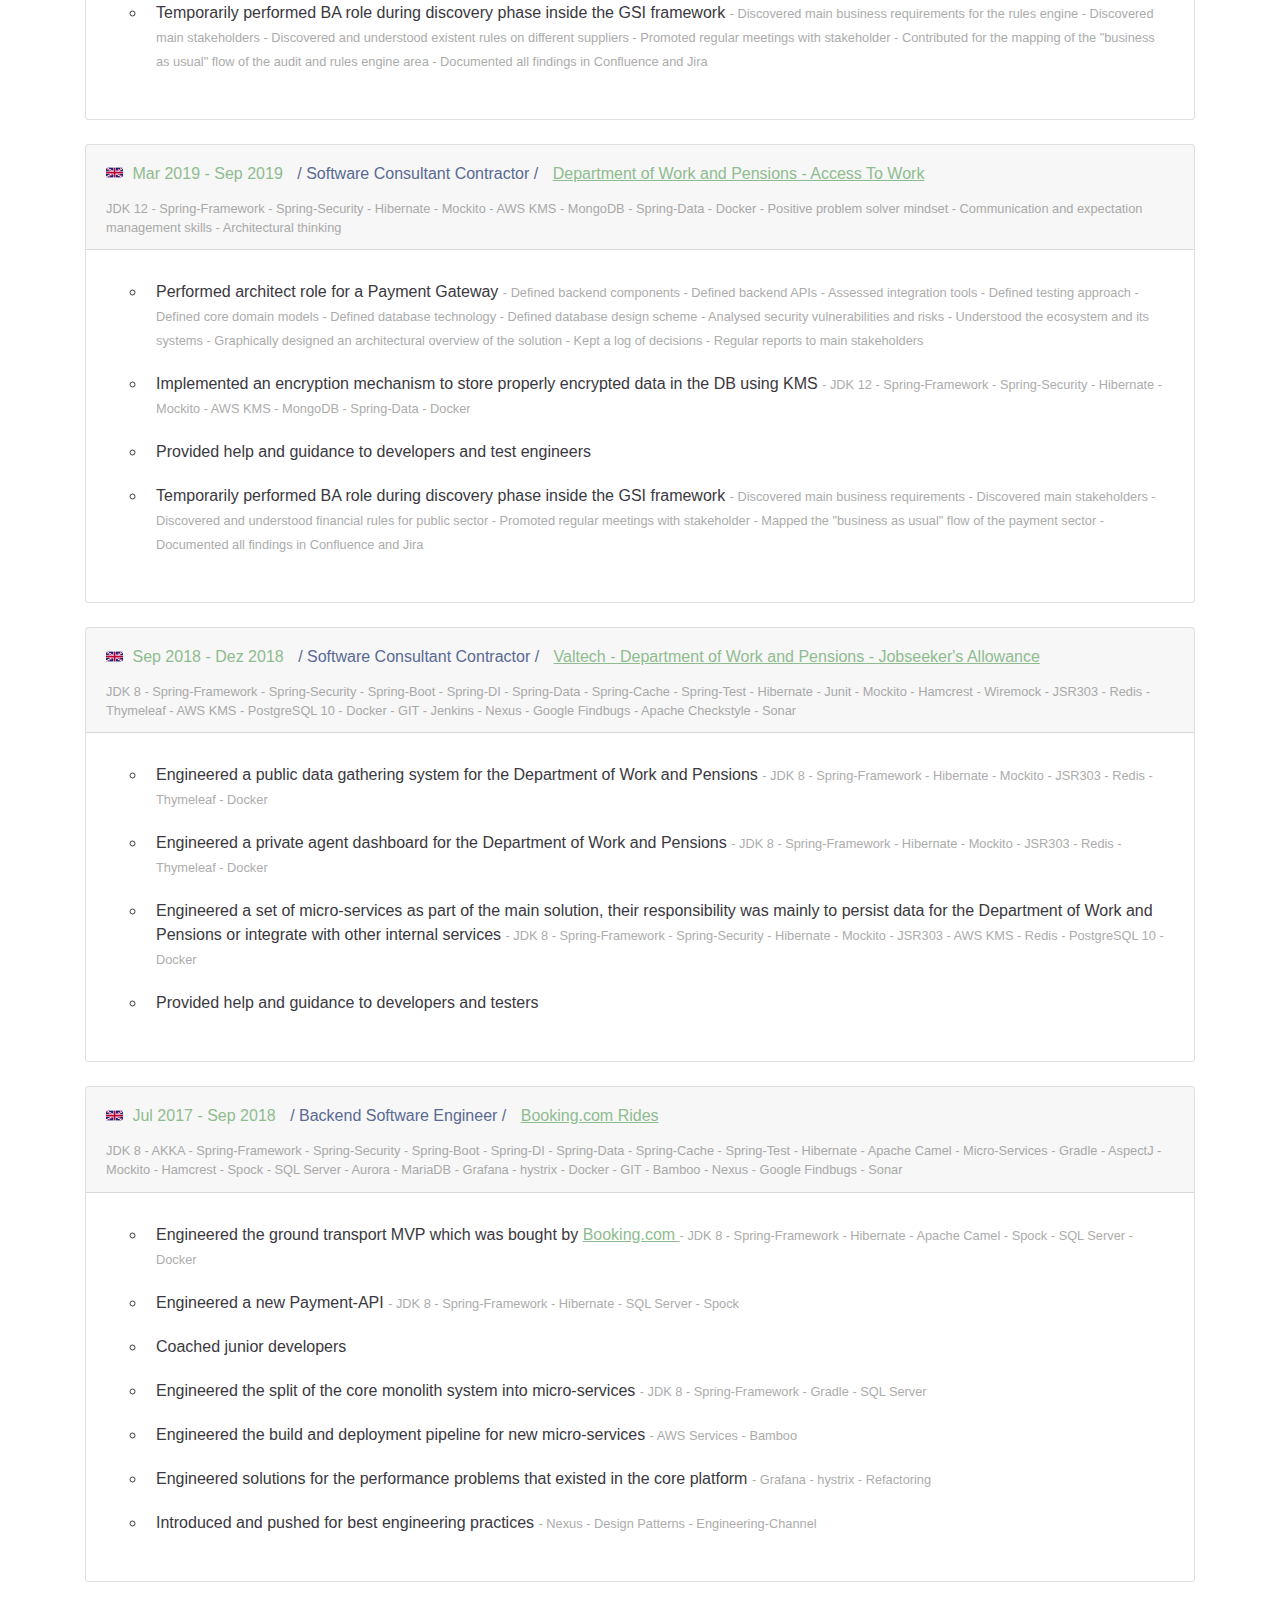
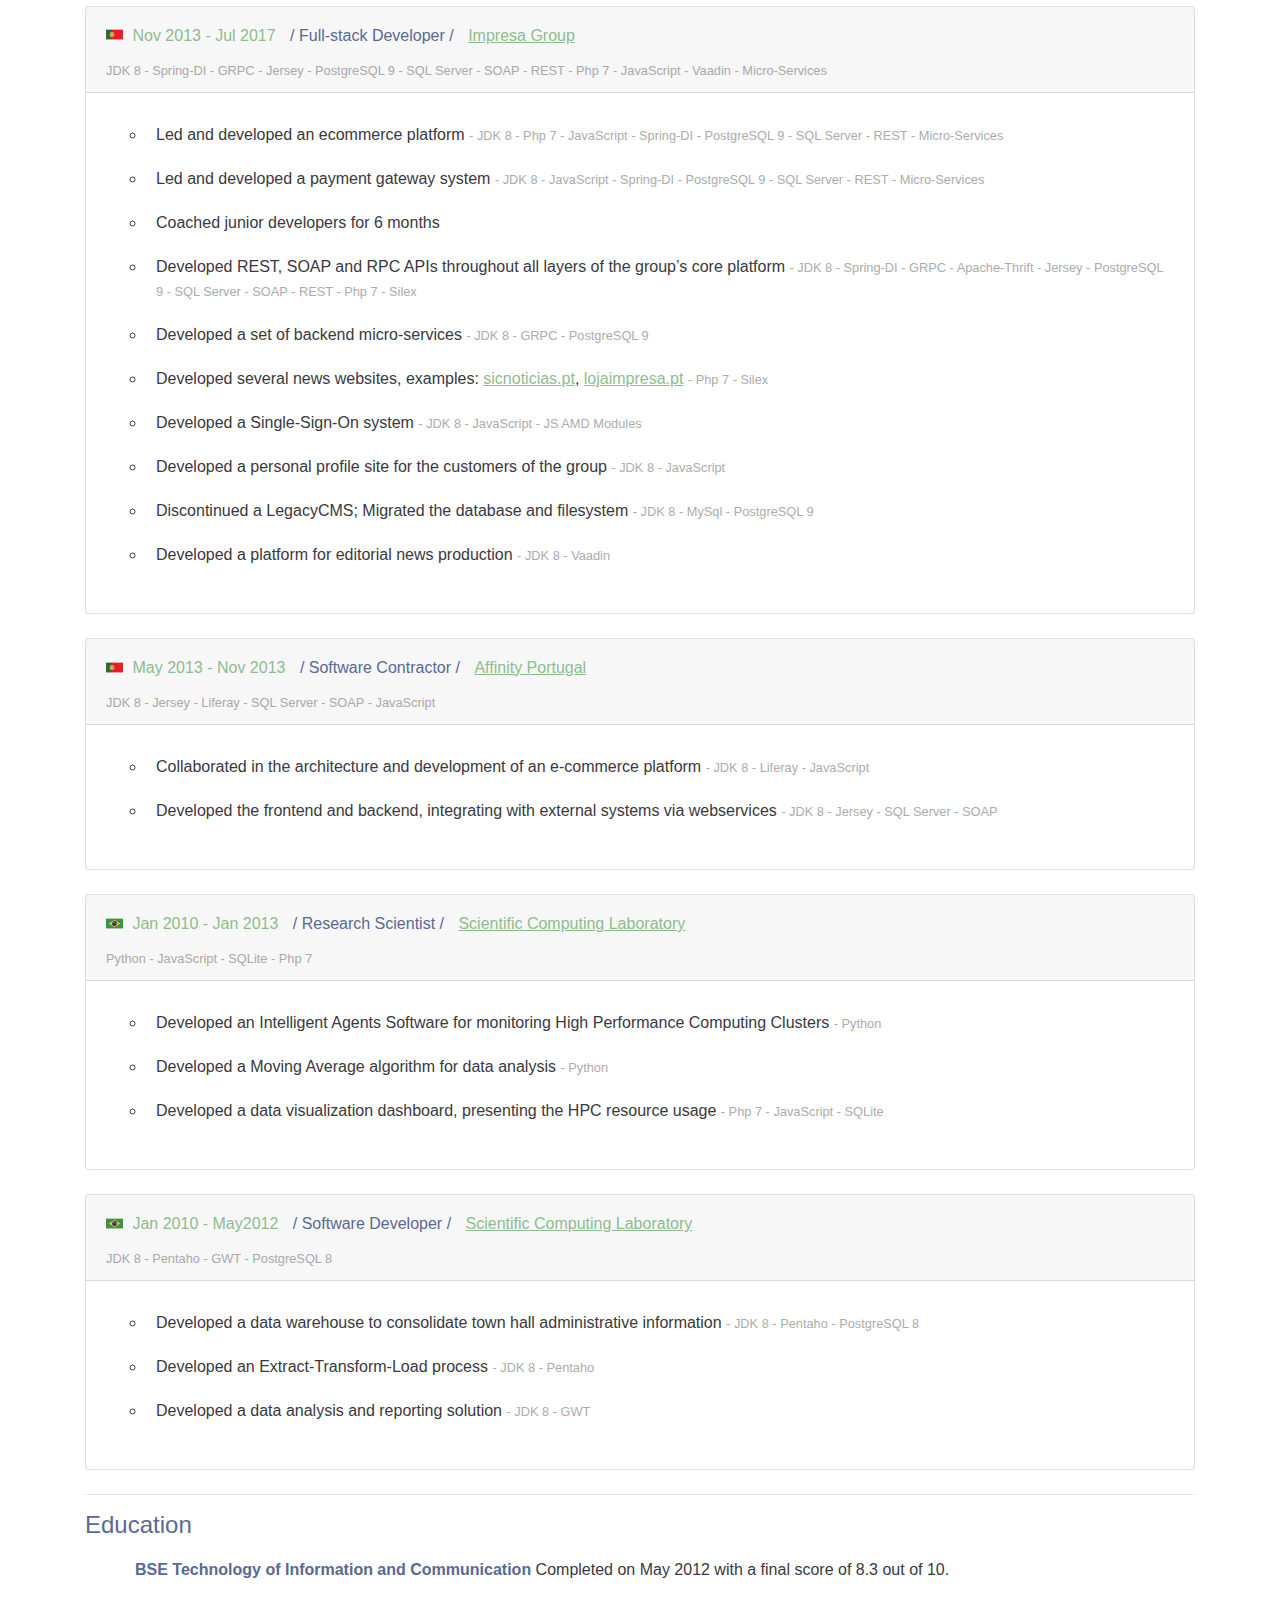
==== commit 6d1b468e: "Adding new work experiences" ====
--- a/index.html
+++ b/index.html
@@ -3,506 +3,617 @@
 
 <head>
     <!-- HEADER: /templates/header -->
-<meta charset="utf-8">
-<meta name="viewport" content="width=device-width, initial-scale=1, shrink-to-fit=no">
-<link rel="stylesheet" href="https://maxcdn.bootstrapcdn.com/bootstrap/4.0.0/css/bootstrap.min.css">
-<link rel="stylesheet" href="https://cdnjs.cloudflare.com/ajax/libs/animate.css/3.5.2/animate.min.css"/>
-<link href="https://fonts.googleapis.com/css?family=Gugi" rel="stylesheet">
-<link rel="stylesheet" href="&#x2F;assets&#x2F;css&#x2F;style.css"/>
-<title>Vinicius Alvarenga&#39;s CV</title></head>
+    <meta charset="utf-8">
+    <meta name="viewport" content="width=device-width, initial-scale=1, shrink-to-fit=no">
+    <link rel="stylesheet" href="https://maxcdn.bootstrapcdn.com/bootstrap/4.0.0/css/bootstrap.min.css">
+    <link rel="stylesheet" href="https://cdnjs.cloudflare.com/ajax/libs/animate.css/3.5.2/animate.min.css"/>
+    <link href="https://fonts.googleapis.com/css?family=Gugi" rel="stylesheet">
+    <link rel="stylesheet" href="&#x2F;assets&#x2F;css&#x2F;style.css"/>
+    <title>Vinicius Alvarenga&#39;s CV</title></head>
 
 <body>
 
     <!-- INTRO: /templates/intro -->
-<div class="container">
-    <div class="profile-picture-container">
-        <img src="&#x2F;assets&#x2F;img&#x2F;vini.jpg" alt="vini" class="profile-picture img-thumbnail">
-    </div>
-    <h1 class="center main">Vinicius Alvarenga</h1>
-    <div class="lead-wrapper">
-        <p class="lead lead-intro">
-            Nine years leading and developing E-Commerce Systems, Payment Systems, CMS and BI Solutions
-        </p>
-    </div>
-    <hr>
-</div>
+    <div class="container">
+        <div class="profile-picture-container">
+            <img src="&#x2F;assets&#x2F;img&#x2F;recent-pic-of-vini.jpeg" alt="vini" class="profile-picture img-thumbnail">
+        </div>
+        <h1 class="center main">Vinicius Alvarenga</h1>
+        <div class="lead-wrapper">
+            <p class="lead lead-intro">
+                Ten years leading and developing E-Commerce Systems, Payment Systems, CMS and BI Solutions for private and public sector
+            </p>
+        </div>
+        <hr>
+    </div>
     <!-- DETAILS: /templates/details -->
-<div class="container intro">
-    <h2 class="main">Details</h2>
-    <div class="intro-body">
-        <ul>
-            <li>
-                <span><b class="main">LAST PROJECT: </b> Delivered a successful project at Valtech for the Department of Work and Pensions - Jobseeker's Allowance </span>
-            </li>
-            <li>
-                <b class="main">EMAIL | GITHUB: </b>
-                <a target="_blank"
-                   href="mailto:vini@codebest.io">vini@codebest.io
-                </a>
-
-                |
-
-                <a target="_blank"
-                   href="https:&#x2F;&#x2F;github.com&#x2F;pr7vinas">github.com&#x2F;pr7vinas
-
-                </a>
-            </li>
-            <li>
-                <b class="main">UK PHONE: </b> 07960 805909
-            </li>
-            <li>
-                <b class="main">NOTICE PERIOD: </b> Immediate
-            </li>
-        </ul>
-    </div>
-    <hr/>
-</div>
-
-    <!-- COMPETENCES: /templates/competences -->
-<div class="container ">
-    <div class="intro">
-        <h2 class="main">Competencies</h2>
+    <div class="container intro">
+        <h2 class="main">Details</h2>
         <div class="intro-body">
             <ul>
                 <li>
-                    <span>
-                        <b class="main">LANGUAGES: </b>
-                        Java 8;
-                        JavaScript;
-                        Php 7;
-                        Python;
-                        SQL;
-                        CSS 3;
-                        HTML 5;
-                    </span>
+                    <span><b class="main">LAST PROJECT: </b> Delivered a successful project at Valtech for the Department of Work and Pensions - Jobseeker's Allowance </span>
                 </li>
                 <li>
-                    <b class="main">FRAMEWORKS: </b>
-                    AKKA;
-                    Spring-Framework;
-                    Spring-Boot;
-                    Spring-DI;
-                    Spring-Data;
-                    Hibernate;
-                    Jersey;
-                    AspectJ;
-                    Apache Camel;
-                    Dropwizard;
-                    Mockito;
-                    Spock;
+                    <b class="main">EMAIL | GITHUB: </b>
+                    <a target="_blank"
+                       href="mailto:vini@codebest.io">vini@codebest.io
+                    </a>
+
+                    |
+
+                    <a target="_blank"
+                       href="https:&#x2F;&#x2F;github.com&#x2F;pr7vinas">github.com&#x2F;pr7vinas
+
+                    </a>
                 </li>
                 <li>
-                    <b class="main">METHODOLOGIES: </b>
-                    Scrum;
-                    Extreme Programming;
-                    Pair Programming;
-                    Test Drive Development;
-                    Automated Testing;
+                    <b class="main">UK PHONE: </b> 07960 805909
                 </li>
                 <li>
-                    <b class="main">VERSIONING: </b> GIT;
-                </li>
-                <li>
-                    <b class="main">DEPENDENCY MANAGEMENT, REPOSITORIES & BUILDERS: </b>
-                    Maven;
-                    Gradle;
-                    Nexus;
-                    Composer;
-                    NPM;
-                    Bower;
-                    Grunt;
-                    Yarn;
-                </li>
-                <li>
-                    <b class="main">APPLICATION SERVERS: </b>
-                    Tomcat;
-                    Grizzly;
-                    Netty;
-                    Jetty;
-                </li>
-                <li>
-                    <b class="main">DATABASES & STORAGE: </b>
-                    PostgreSQL 10;
-                    SQL Server;
-                    MySql;
-                    SQLite;
-                    Elastic-Search;
-                    Aurora;
-                    MariaDB;
-                    Redis;
-                </li>
-                <li>
-                    <b class="main">CI/CD & DEVOPS: </b>
-                    Bamboo;
-                    Jenkins;
-                    Jira;
-                    Consul;
-                    EC2;
-                    ECS;
-                    AWS lambda functions;
-                    AWS Metrics;
-                    AWS Cloudwatch;
-                    AWS KMS;
-                    Docker;
-                </li>
-                <li>
-                    <b class="main">COMMUNICATION: </b>
-                    English C1;
-                    Portuguese native;
+                    <b class="main">NOTICE PERIOD: </b> Immediate
                 </li>
             </ul>
         </div>
+        <hr/>
     </div>
-    <hr/>
-</div>
-    <!-- EMPLOYMENT HISTORY: /templates/employment -->
-<div class="container ">
-
-    <div id="accordion">
-
-        <h2 class="main">Employment History</h2>
-
-            <div class="card mb-4 box-shadow">
-                <div class="card-header">
-                    <img height="20px" src="&#x2F;assets&#x2F;img&#x2F;uk.png"/>
-                    <label style="color: darkseagreen; padding: 5px">Sep 2018 - Present</label>
-                    <label style="color: #596993; padding: 5px"> / Software Consultant Contractor / </label>
-                    <label style="padding: 5px">
-                        <a target="_blank" style="color: darkseagreen;" href="http:&#x2F;&#x2F;valtech.com">
-                            Valtech - Department of Work and Pensions - Jobseeker&#39;s Allowance
-                        </a>
-                    </label>
-                    <div style="color:darkgray; font-size: 0.8em">
-                         Java 8 - Spring-Framework - Spring-Security - Spring-Boot - Spring-DI - Spring-Data - Spring-Cache - Spring-Test - Hibernate - Junit - Mockito - Hamcrest - Wiremock - JSR303 - Redis - Thymeleaf - AWS KMS - PostgreSQL 10 - Docker - GIT - Jenkins - Nexus - Google Findbugs - Apache Checkstyle - Sonar
-                    </div>
-                </div>
-                <div class="card-body">
-                    <ul>
-                            <li>
-                                Engineered a public data gathering system for the Department of Work and Pensions
-
-                                <small>
-                                     - Java 8 - Spring-Framework - Hibernate - Mockito - JSR303 - Redis - Thymeleaf - Docker
-                                </small>
-                            </li>
-                            <li>
-                                Engineered a private agent dashboard for the Department of Work and Pensions
-
-                                <small>
-                                     - Java 8 - Spring-Framework - Hibernate - Mockito - JSR303 - Redis - Thymeleaf - Docker
-                                </small>
-                            </li>
-                            <li>
-                                Engineered a set of micro-services as part of the main solution, their responsibility was mainly to persist data for the Department of Work and Pensions or integrate with other internal services
-
-                                <small>
-                                     - Java 8 - Spring-Framework - Spring-Security - Hibernate - Mockito - JSR303 - AWS KMS - Redis - PostgreSQL 10 - Docker
-                                </small>
-                            </li>
-                            <li>
-                                Provided help and guidance to developers and testers
-
-                                <small>
-                                    
-                                </small>
-                            </li>
-                    </ul>
-                </div>
-            </div>
-            <div class="card mb-4 box-shadow">
-                <div class="card-header">
-                    <img height="20px" src="&#x2F;assets&#x2F;img&#x2F;uk.png"/>
-                    <label style="color: darkseagreen; padding: 5px">Jul 2017 - Sep 2018</label>
-                    <label style="color: #596993; padding: 5px"> / Backend Software Engineer / </label>
-                    <label style="padding: 5px">
-                        <a target="_blank" style="color: darkseagreen;" href="http:&#x2F;&#x2F;rideways.com">
-                            Booking.com Rides
-                        </a>
-                    </label>
-                    <div style="color:darkgray; font-size: 0.8em">
-                         Java 8 - AKKA - Spring-Framework - Spring-Security - Spring-Boot - Spring-DI - Spring-Data - Spring-Cache - Spring-Test - Hibernate - Apache Camel - Micro-Services - Gradle - AspectJ - Mockito - Hamcrest - Spock - SQL Server - Aurora - MariaDB - Grafana - hystrix - Docker - GIT - Bamboo - Nexus - Google Findbugs - Sonar
-                    </div>
-                </div>
-                <div class="card-body">
-                    <ul>
-                            <li>
-                                Engineered the ground transport MVP which was bought by <a target="_blank" href="http://www.booking.com">Booking.com </a>
-
-                                <small>
-                                     - Java 8 - Spring-Framework - Hibernate - Apache Camel - Spock - SQL Server - Docker
-                                </small>
-                            </li>
-                            <li>
-                                Engineered a new Payment-API
-
-                                <small>
-                                     - Java 8 - Spring-Framework - Hibernate - SQL Server - Spock
-                                </small>
-                            </li>
-                            <li>
-                                Coached junior developers
-
-                                <small>
-                                    
-                                </small>
-                            </li>
-                            <li>
-                                Engineered the split of the core monolith system into micro-services
-
-                                <small>
-                                     - Java 8 - Spring-Framework - Gradle - SQL Server
-                                </small>
-                            </li>
-                            <li>
-                                Engineered the build and deployment pipeline for new micro-services
-
-                                <small>
-                                     - AWS Services - Bamboo
-                                </small>
-                            </li>
-                            <li>
-                                Engineered solutions for the performance problems that existed in the core platform
-
-                                <small>
-                                     - Grafana - hystrix - Refactoring
-                                </small>
-                            </li>
-                            <li>
-                                Introduced and pushed for best engineering practices
-
-                                <small>
-                                     - Nexus - Design Patterns - Engineering-Channel
-                                </small>
-                            </li>
-                    </ul>
-                </div>
-            </div>
-            <div class="card mb-4 box-shadow">
-                <div class="card-header">
-                    <img height="20px" src="&#x2F;assets&#x2F;img&#x2F;pt.png"/>
-                    <label style="color: darkseagreen; padding: 5px">Nov 2013 - Jul 2017</label>
-                    <label style="color: #596993; padding: 5px"> / Full-stack Developer / </label>
-                    <label style="padding: 5px">
-                        <a target="_blank" style="color: darkseagreen;" href="http:&#x2F;&#x2F;www.impresa.pt&#x2F;investor-relations">
-                            Impresa Group
-                        </a>
-                    </label>
-                    <div style="color:darkgray; font-size: 0.8em">
-                         Java 8 - Spring-DI - GRPC - Jersey - PostgreSQL 9 - SQL Server - SOAP - REST - Php 7 - JavaScript - Vaadin - Micro-Services
-                    </div>
-                </div>
-                <div class="card-body">
-                    <ul>
-                            <li>
-                                Led and developed an ecommerce platform
-
-                                <small>
-                                     - Java 8 - Php 7 - JavaScript - Spring-DI - PostgreSQL 9 - SQL Server - REST - Micro-Services
-                                </small>
-                            </li>
-                            <li>
-                                Led and developed a payment gateway system
-
-                                <small>
-                                     - Java 8 - JavaScript - Spring-DI - PostgreSQL 9 - SQL Server - REST - Micro-Services
-                                </small>
-                            </li>
-                            <li>
-                                Coached junior developers for 6 months
-
-                                <small>
-                                    
-                                </small>
-                            </li>
-                            <li>
-                                Developed REST, SOAP and RPC APIs throughout all layers of the group’s core platform
-
-                                <small>
-                                     - Java 8 - Spring-DI - GRPC - Apache-Thrift - Jersey - PostgreSQL 9 - SQL Server - SOAP - REST - Php 7 - Silex
-                                </small>
-                            </li>
-                            <li>
-                                Developed a set of backend micro-services
-
-                                <small>
-                                     - Java 8 - GRPC - PostgreSQL 9
-                                </small>
-                            </li>
-                            <li>
-                                Developed several news websites, examples: <a href="http://sicnoticias.sapo.pt" target="_blank">sicnoticias.pt</a>, <a href="http://lojaimpresa.pt" target="_blank">lojaimpresa.pt</a>
-
-                                <small>
-                                     - Php 7 - Silex
-                                </small>
-                            </li>
-                            <li>
-                                Developed a Single-Sign-On system
-
-                                <small>
-                                     - Java 8 - JavaScript - JS AMD Modules
-                                </small>
-                            </li>
-                            <li>
-                                Developed a personal profile site for the customers of the group
-
-                                <small>
-                                     - Java 8 - JavaScript
-                                </small>
-                            </li>
-                            <li>
-                                Discontinued a LegacyCMS; Migrated the database and filesystem
-
-                                <small>
-                                     - Java 8 - MySql - PostgreSQL 9
-                                </small>
-                            </li>
-                            <li>
-                                Developed a platform for editorial news production
-
-                                <small>
-                                     - Java 8 - Vaadin
-                                </small>
-                            </li>
-                    </ul>
-                </div>
-            </div>
-            <div class="card mb-4 box-shadow">
-                <div class="card-header">
-                    <img height="20px" src="&#x2F;assets&#x2F;img&#x2F;pt.png"/>
-                    <label style="color: darkseagreen; padding: 5px">May 2013 - Nov 2013</label>
-                    <label style="color: #596993; padding: 5px"> / Software Contractor / </label>
-                    <label style="padding: 5px">
-                        <a target="_blank" style="color: darkseagreen;" href="http:&#x2F;&#x2F;affinity.pt&#x2F;en&#x2F;">
-                            Affinity Portugal
-                        </a>
-                    </label>
-                    <div style="color:darkgray; font-size: 0.8em">
-                         Java 8 - Jersey - Liferay - SQL Server - SOAP - JavaScript
-                    </div>
-                </div>
-                <div class="card-body">
-                    <ul>
-                            <li>
-                                Collaborated in the architecture and development of an e-commerce platform
-
-                                <small>
-                                     - Java 8 - Liferay - JavaScript
-                                </small>
-                            </li>
-                            <li>
-                                Developed the frontend and backend, integrating with external systems via webservices
-
-                                <small>
-                                     - Java 8 - Jersey - SQL Server - SOAP
-                                </small>
-                            </li>
-                    </ul>
-                </div>
-            </div>
-            <div class="card mb-4 box-shadow">
-                <div class="card-header">
-                    <img height="20px" src="&#x2F;assets&#x2F;img&#x2F;br.png"/>
-                    <label style="color: darkseagreen; padding: 5px">Jan 2010 - Jan 2013</label>
-                    <label style="color: #596993; padding: 5px"> / Research Scientist / </label>
-                    <label style="padding: 5px">
-                        <a target="_blank" style="color: darkseagreen;" href="http:&#x2F;&#x2F;comcidis.lncc.br&#x2F;">
-                            Scientific Computing Laboratory
-                        </a>
-                    </label>
-                    <div style="color:darkgray; font-size: 0.8em">
-                         Python - JavaScript - SQLite - Php 7
-                    </div>
-                </div>
-                <div class="card-body">
-                    <ul>
-                            <li>
-                                Developed an Intelligent Agents Software for monitoring High Performance Computing Clusters
-
-                                <small>
-                                     - Python
-                                </small>
-                            </li>
-                            <li>
-                                Developed a Moving Average algorithm for data analysis
-
-                                <small>
-                                     - Python
-                                </small>
-                            </li>
-                            <li>
-                                Developed a data visualization dashboard, presenting the HPC resource usage
-
-                                <small>
-                                     - Php 7 - JavaScript - SQLite
-                                </small>
-                            </li>
-                    </ul>
-                </div>
-            </div>
-            <div class="card mb-4 box-shadow">
-                <div class="card-header">
-                    <img height="20px" src="&#x2F;assets&#x2F;img&#x2F;br.png"/>
-                    <label style="color: darkseagreen; padding: 5px">Jan 2010 - May2012</label>
-                    <label style="color: #596993; padding: 5px"> / Software Developer / </label>
-                    <label style="padding: 5px">
-                        <a target="_blank" style="color: darkseagreen;" href="http:&#x2F;&#x2F;comcidis.lncc.br&#x2F;">
-                            Scientific Computing Laboratory
-                        </a>
-                    </label>
-                    <div style="color:darkgray; font-size: 0.8em">
-                         Java 8 - Pentaho - GWT - PostgreSQL 8
-                    </div>
-                </div>
-                <div class="card-body">
-                    <ul>
-                            <li>
-                                Developed a data warehouse to consolidate town hall administrative information
-
-                                <small>
-                                     - Java 8 - Pentaho - PostgreSQL 8
-                                </small>
-                            </li>
-                            <li>
-                                Developed an Extract-Transform-Load process
-
-                                <small>
-                                     - Java 8 - Pentaho
-                                </small>
-                            </li>
-                            <li>
-                                Developed a data analysis and reporting solution
-
-                                <small>
-                                     - Java 8 - GWT
-                                </small>
-                            </li>
-                    </ul>
-                </div>
-            </div>
-
-
-    </div>
-
-</div>
-    <!-- EDUCATION: /templates/education -->
-<div class="container ">
-    <hr/>
-    <div class="university ">
+
+    <!-- COMPETENCES: /templates/competences -->
+    <div class="container ">
         <div class="intro">
-            <h4 class="main">Education</h4>
+            <h2 class="main">Competencies</h2>
             <div class="intro-body">
                 <ul>
-                        <li>
-                            <b class="main">
-                                BSE Technology of Information and Communication
-                            </b>
-                            Completed on May 2012 with a final score of 8.3 out of 10.
-                        </li>
+                    <li>
+                        <span>
+                            <b class="main">LANGUAGES: </b>
+                            JDK 13;
+                            JavaScript;
+                            Php 7;
+                            Python;
+                            SQL;
+                            CSS 3;
+                            HTML 5;
+                        </span>
+                    </li>
+                    <li>
+                        <b class="main">FRAMEWORKS: </b>
+                        AKKA;
+                        Spring-Framework;
+                        Spring-Boot;
+                        Spring-DI;
+                        Spring-Data;
+                        Hibernate;
+                        Jersey;
+                        AspectJ;
+                        Cucumber;
+                        Apache Camel;
+                        Dropwizard;
+                        Mockito;
+                        Spock;
+                    </li>
+                    <li>
+                        <b class="main">METHODOLOGIES: </b>
+                        Scrum;
+                        Extreme Programming;
+                        Pair Programming;
+                        Test Drive Development;
+                        Automated Testing;
+                    </li>
+                    <li>
+                        <b class="main">VERSIONING: </b> GIT;
+                    </li>
+                    <li>
+                        <b class="main">DEPENDENCY MANAGEMENT, REPOSITORIES & BUILDERS: </b>
+                        Maven;
+                        Gradle;
+                        Nexus;
+                        Composer;
+                        NPM;
+                        Bower;
+                        Grunt;
+                        Yarn;
+                    </li>
+                    <li>
+                        <b class="main">APPLICATION SERVERS: </b>
+                        Tomcat;
+                        Grizzly;
+                        Netty;
+                        Jetty;
+                    </li>
+                    <li>
+                        <b class="main">DATABASES & STORAGE: </b>
+                        PostgreSQL 10;
+                        SQL Server;
+                        MongoDB;
+                        MySql;
+                        SQLite;
+                        Elastic-Search;
+                        Aurora;
+                        MariaDB;
+                        Redis;
+                    </li>
+                    <li>
+                        <b class="main">CI/CD & DEVOPS: </b>
+                        Bamboo;
+                        Jenkins;
+                        Jira;
+                        Consul;
+                        EC2;
+                        ECS;
+                        AWS lambda functions;
+                        AWS Metrics;
+                        AWS Cloudwatch;
+                        AWS KMS;
+                        Docker;
+                        Terraform;
+                    </li>
+                    <li>
+                        <b class="main">COMMUNICATION: </b>
+                        English C1;
+                        Portuguese native;
+                    </li>
                 </ul>
             </div>
         </div>
-    </div>
-</div>
+        <hr/>
+    </div>
+    <!-- EMPLOYMENT HISTORY: /templates/employment -->
+    <div class="container ">
+
+        <div id="accordion">
+
+            <h2 class="main">Employment History</h2>
+
+                <div class="card mb-4 box-shadow">
+                    <div class="card-header">
+                        <img height="20px" src="&#x2F;assets&#x2F;img&#x2F;uk.png"/>
+                        <label style="color: darkseagreen; padding: 5px">Sep 2019 - Current</label>
+                        <label style="color: #596993; padding: 5px"> / Software Consultant Contractor / </label>
+                        <label style="padding: 5px">
+                            <a target="_blank" style="color: darkseagreen;" href="https:&#x2F;&#x2F;dwpdigital.blog.gov.uk&#x2F;category&#x2F;health-transformation&#x2F;">
+                                Department of Work and Pensions - Health Transformation Programme
+                            </a>
+                        </label>
+                        <div style="color:darkgray; font-size: 0.8em">
+                             JDK 13 - Spring-Framework - Spring-Security - Spring-Boot - Spring-DI - Spring-Data - Spring-Cache - Spring-Test - Hibernate - Junit - Mockito - Hamcrest - Wiremock - JSR303 - AWS KMS - Docker - GIT - Jenkins - Nexus - Google Findbugs - Apache Checkstyle - Sonar
+                        </div>
+                    </div>
+                    <div class="card-body">
+                        <ul>
+                                <li>
+                                    Engineered an supplier quality audit system for the Department of Work and Pensions
+
+                                    <small>
+                                         JDK 13 - Spring-Framework - Hibernate - Mockito - JSR303 - Docker - MongoDB - AWS KMS - AWS SNS - AWS SQS - ECS - Cucumber - Test Containers
+                                    </small>
+                                </li>
+                                <li>
+                                    Engineered a rules engine for supplier quality audit
+
+                                    <small>
+                                         JDK 13 - Spring-Framework - Hibernate - Mockito - JSR303 - Docker - MongoDB - AWS KMS - AWS SNS - AWS SQS - ECS - Cucumber - Test Containers
+                                    </small>
+                                </li>
+                                <li>
+                                    Engineered an ETL solution for health care suppliers and DWP
+
+                                    <small>
+                                         JDK 13 - Spring-Framework - Hibernate - Mockito - Spock -  - Docker - PostgreSQL 10 - AWS KMS - AWS SNS - AWS SQS - ECS - Test Containers
+                                    </small>
+                                </li>
+                                <li>
+                                    Provided help and guidance to developers and test engineers
+
+                                    <small>
+                                        
+                                    </small>
+                                </li>
+                                <li>
+                                    Contributed with the Rules Engine architecture 
+
+                                    <small>
+                                         - Defined backend components - Defined backend APIs - Recognized different integration tools - Defined testing approach - Defined core domain models - Defined database technology - Defined database design scheme - Analysed security vulnerabilities and risks - Understood the ecosystem and its systems - Regular reports to main stakeholders
+                                    </small>
+                                </li>
+                                <li>
+                                    Temporarily performed BA role during discovery phase inside the GSI framework
+
+                                    <small>
+                                         - Discovered main business requirements for the rules engine - Discovered main stakeholders - Discovered and understood existent rules on different suppliers - Promoted regular meetings with stakeholder - Contributed for the mapping of the &quot;business as usual&quot; flow of the audit and rules engine area - Documented all findings in Confluence and Jira
+                                    </small>
+                                </li>
+                        </ul>
+                    </div>
+                </div>
+                <div class="card mb-4 box-shadow">
+                    <div class="card-header">
+                        <img height="20px" src="&#x2F;assets&#x2F;img&#x2F;uk.png"/>
+                        <label style="color: darkseagreen; padding: 5px">Mar 2019 - Sep 2019</label>
+                        <label style="color: #596993; padding: 5px"> / Software Consultant Contractor / </label>
+                        <label style="padding: 5px">
+                            <a target="_blank" style="color: darkseagreen;" href="https:&#x2F;&#x2F;www.gov.uk&#x2F;access-to-work">
+                                Department of Work and Pensions - Access To Work
+                            </a>
+                        </label>
+                        <div style="color:darkgray; font-size: 0.8em">
+                              JDK 12 - Spring-Framework - Spring-Security - Hibernate - Mockito - AWS KMS - MongoDB - Spring-Data - Docker - Positive problem solver mindset - Communication and expectation management skills - Architectural thinking
+                        </div>
+                    </div>
+                    <div class="card-body">
+                        <ul>
+                                <li>
+                                    Performed architect role for a Payment Gateway
+
+                                    <small>
+                                         - Defined backend components - Defined backend APIs - Assessed integration tools - Defined testing approach - Defined core domain models - Defined database technology - Defined database design scheme - Analysed security vulnerabilities and risks - Understood the ecosystem and its systems - Graphically designed an architectural overview of the solution  - Kept a log of decisions - Regular reports to main stakeholders
+                                    </small>
+                                </li>
+                                <li>
+                                    Implemented an encryption mechanism to store properly encrypted data in the DB using KMS
+
+                                    <small>
+                                         - JDK 12 - Spring-Framework - Spring-Security - Hibernate - Mockito - AWS KMS - MongoDB - Spring-Data - Docker
+                                    </small>
+                                </li>
+                                <li>
+                                    Provided help and guidance to developers and test engineers
+
+                                    <small>
+                                        
+                                    </small>
+                                </li>
+                                <li>
+                                    Temporarily performed BA role during discovery phase inside the GSI framework
+
+                                    <small>
+                                         - Discovered main business requirements - Discovered main stakeholders - Discovered and understood financial rules for public sector - Promoted regular meetings with stakeholder - Mapped the &quot;business as usual&quot; flow of the payment sector - Documented all findings in Confluence and Jira
+                                    </small>
+                                </li>
+                        </ul>
+                    </div>
+                </div>
+                <div class="card mb-4 box-shadow">
+                    <div class="card-header">
+                        <img height="20px" src="&#x2F;assets&#x2F;img&#x2F;uk.png"/>
+                        <label style="color: darkseagreen; padding: 5px">Sep 2018 - Dez 2018</label>
+                        <label style="color: #596993; padding: 5px"> / Software Consultant Contractor / </label>
+                        <label style="padding: 5px">
+                            <a target="_blank" style="color: darkseagreen;" href="https:&#x2F;&#x2F;www.gov.uk&#x2F;jobseekers-allowance">
+                                Valtech - Department of Work and Pensions - Jobseeker&#39;s Allowance
+                            </a>
+                        </label>
+                        <div style="color:darkgray; font-size: 0.8em">
+                             JDK 8 - Spring-Framework - Spring-Security - Spring-Boot - Spring-DI - Spring-Data - Spring-Cache - Spring-Test - Hibernate - Junit - Mockito - Hamcrest - Wiremock - JSR303 - Redis - Thymeleaf - AWS KMS - PostgreSQL 10 - Docker - GIT - Jenkins - Nexus - Google Findbugs - Apache Checkstyle - Sonar
+                        </div>
+                    </div>
+                    <div class="card-body">
+                        <ul>
+                                <li>
+                                    Engineered a public data gathering system for the Department of Work and Pensions
+
+                                    <small>
+                                         - JDK 8 - Spring-Framework - Hibernate - Mockito - JSR303 - Redis - Thymeleaf - Docker
+                                    </small>
+                                </li>
+                                <li>
+                                    Engineered a private agent dashboard for the Department of Work and Pensions
+
+                                    <small>
+                                         - JDK 8 - Spring-Framework - Hibernate - Mockito - JSR303 - Redis - Thymeleaf - Docker
+                                    </small>
+                                </li>
+                                <li>
+                                    Engineered a set of micro-services as part of the main solution, their responsibility was mainly to persist data for the Department of Work and Pensions or integrate with other internal services
+
+                                    <small>
+                                         - JDK 8 - Spring-Framework - Spring-Security - Hibernate - Mockito - JSR303 - AWS KMS - Redis - PostgreSQL 10 - Docker
+                                    </small>
+                                </li>
+                                <li>
+                                    Provided help and guidance to developers and testers
+
+                                    <small>
+                                        
+                                    </small>
+                                </li>
+                        </ul>
+                    </div>
+                </div>
+                <div class="card mb-4 box-shadow">
+                    <div class="card-header">
+                        <img height="20px" src="&#x2F;assets&#x2F;img&#x2F;uk.png"/>
+                        <label style="color: darkseagreen; padding: 5px">Jul 2017 - Sep 2018</label>
+                        <label style="color: #596993; padding: 5px"> / Backend Software Engineer / </label>
+                        <label style="padding: 5px">
+                            <a target="_blank" style="color: darkseagreen;" href="http:&#x2F;&#x2F;rideways.com">
+                                Booking.com Rides
+                            </a>
+                        </label>
+                        <div style="color:darkgray; font-size: 0.8em">
+                             JDK 8 - AKKA - Spring-Framework - Spring-Security - Spring-Boot - Spring-DI - Spring-Data - Spring-Cache - Spring-Test - Hibernate - Apache Camel - Micro-Services - Gradle - AspectJ - Mockito - Hamcrest - Spock - SQL Server - Aurora - MariaDB - Grafana - hystrix - Docker - GIT - Bamboo - Nexus - Google Findbugs - Sonar
+                        </div>
+                    </div>
+                    <div class="card-body">
+                        <ul>
+                                <li>
+                                    Engineered the ground transport MVP which was bought by <a target="_blank" href="http://www.booking.com">Booking.com </a>
+
+                                    <small>
+                                         - JDK 8 - Spring-Framework - Hibernate - Apache Camel - Spock - SQL Server - Docker
+                                    </small>
+                                </li>
+                                <li>
+                                    Engineered a new Payment-API
+
+                                    <small>
+                                         - JDK 8 - Spring-Framework - Hibernate - SQL Server - Spock
+                                    </small>
+                                </li>
+                                <li>
+                                    Coached junior developers
+
+                                    <small>
+                                        
+                                    </small>
+                                </li>
+                                <li>
+                                    Engineered the split of the core monolith system into micro-services
+
+                                    <small>
+                                         - JDK 8 - Spring-Framework - Gradle - SQL Server
+                                    </small>
+                                </li>
+                                <li>
+                                    Engineered the build and deployment pipeline for new micro-services
+
+                                    <small>
+                                         - AWS Services - Bamboo
+                                    </small>
+                                </li>
+                                <li>
+                                    Engineered solutions for the performance problems that existed in the core platform
+
+                                    <small>
+                                         - Grafana - hystrix - Refactoring
+                                    </small>
+                                </li>
+                                <li>
+                                    Introduced and pushed for best engineering practices
+
+                                    <small>
+                                         - Nexus - Design Patterns - Engineering-Channel
+                                    </small>
+                                </li>
+                        </ul>
+                    </div>
+                </div>
+                <div class="card mb-4 box-shadow">
+                    <div class="card-header">
+                        <img height="20px" src="&#x2F;assets&#x2F;img&#x2F;pt.png"/>
+                        <label style="color: darkseagreen; padding: 5px">Nov 2013 - Jul 2017</label>
+                        <label style="color: #596993; padding: 5px"> / Full-stack Developer / </label>
+                        <label style="padding: 5px">
+                            <a target="_blank" style="color: darkseagreen;" href="http:&#x2F;&#x2F;www.impresa.pt&#x2F;investor-relations">
+                                Impresa Group
+                            </a>
+                        </label>
+                        <div style="color:darkgray; font-size: 0.8em">
+                             JDK 8 - Spring-DI - GRPC - Jersey - PostgreSQL 9 - SQL Server - SOAP - REST - Php 7 - JavaScript - Vaadin - Micro-Services
+                        </div>
+                    </div>
+                    <div class="card-body">
+                        <ul>
+                                <li>
+                                    Led and developed an ecommerce platform
+
+                                    <small>
+                                         - JDK 8 - Php 7 - JavaScript - Spring-DI - PostgreSQL 9 - SQL Server - REST - Micro-Services
+                                    </small>
+                                </li>
+                                <li>
+                                    Led and developed a payment gateway system
+
+                                    <small>
+                                         - JDK 8 - JavaScript - Spring-DI - PostgreSQL 9 - SQL Server - REST - Micro-Services
+                                    </small>
+                                </li>
+                                <li>
+                                    Coached junior developers for 6 months
+
+                                    <small>
+                                        
+                                    </small>
+                                </li>
+                                <li>
+                                    Developed REST, SOAP and RPC APIs throughout all layers of the group’s core platform
+
+                                    <small>
+                                         - JDK 8 - Spring-DI - GRPC - Apache-Thrift - Jersey - PostgreSQL 9 - SQL Server - SOAP - REST - Php 7 - Silex
+                                    </small>
+                                </li>
+                                <li>
+                                    Developed a set of backend micro-services
+
+                                    <small>
+                                         - JDK 8 - GRPC - PostgreSQL 9
+                                    </small>
+                                </li>
+                                <li>
+                                    Developed several news websites, examples: <a href="http://sicnoticias.sapo.pt" target="_blank">sicnoticias.pt</a>, <a href="http://lojaimpresa.pt" target="_blank">lojaimpresa.pt</a>
+
+                                    <small>
+                                         - Php 7 - Silex
+                                    </small>
+                                </li>
+                                <li>
+                                    Developed a Single-Sign-On system
+
+                                    <small>
+                                         - JDK 8 - JavaScript - JS AMD Modules
+                                    </small>
+                                </li>
+                                <li>
+                                    Developed a personal profile site for the customers of the group
+
+                                    <small>
+                                         - JDK 8 - JavaScript
+                                    </small>
+                                </li>
+                                <li>
+                                    Discontinued a LegacyCMS; Migrated the database and filesystem
+
+                                    <small>
+                                         - JDK 8 - MySql - PostgreSQL 9
+                                    </small>
+                                </li>
+                                <li>
+                                    Developed a platform for editorial news production
+
+                                    <small>
+                                         - JDK 8 - Vaadin
+                                    </small>
+                                </li>
+                        </ul>
+                    </div>
+                </div>
+                <div class="card mb-4 box-shadow">
+                    <div class="card-header">
+                        <img height="20px" src="&#x2F;assets&#x2F;img&#x2F;pt.png"/>
+                        <label style="color: darkseagreen; padding: 5px">May 2013 - Nov 2013</label>
+                        <label style="color: #596993; padding: 5px"> / Software Contractor / </label>
+                        <label style="padding: 5px">
+                            <a target="_blank" style="color: darkseagreen;" href="http:&#x2F;&#x2F;affinity.pt&#x2F;en&#x2F;">
+                                Affinity Portugal
+                            </a>
+                        </label>
+                        <div style="color:darkgray; font-size: 0.8em">
+                             JDK 8 - Jersey - Liferay - SQL Server - SOAP - JavaScript
+                        </div>
+                    </div>
+                    <div class="card-body">
+                        <ul>
+                                <li>
+                                    Collaborated in the architecture and development of an e-commerce platform
+
+                                    <small>
+                                         - JDK 8 - Liferay - JavaScript
+                                    </small>
+                                </li>
+                                <li>
+                                    Developed the frontend and backend, integrating with external systems via webservices
+
+                                    <small>
+                                         - JDK 8 - Jersey - SQL Server - SOAP
+                                    </small>
+                                </li>
+                        </ul>
+                    </div>
+                </div>
+                <div class="card mb-4 box-shadow">
+                    <div class="card-header">
+                        <img height="20px" src="&#x2F;assets&#x2F;img&#x2F;br.png"/>
+                        <label style="color: darkseagreen; padding: 5px">Jan 2010 - Jan 2013</label>
+                        <label style="color: #596993; padding: 5px"> / Research Scientist / </label>
+                        <label style="padding: 5px">
+                            <a target="_blank" style="color: darkseagreen;" href="http:&#x2F;&#x2F;comcidis.lncc.br&#x2F;">
+                                Scientific Computing Laboratory
+                            </a>
+                        </label>
+                        <div style="color:darkgray; font-size: 0.8em">
+                             Python - JavaScript - SQLite - Php 7
+                        </div>
+                    </div>
+                    <div class="card-body">
+                        <ul>
+                                <li>
+                                    Developed an Intelligent Agents Software for monitoring High Performance Computing Clusters
+
+                                    <small>
+                                         - Python
+                                    </small>
+                                </li>
+                                <li>
+                                    Developed a Moving Average algorithm for data analysis
+
+                                    <small>
+                                         - Python
+                                    </small>
+                                </li>
+                                <li>
+                                    Developed a data visualization dashboard, presenting the HPC resource usage
+
+                                    <small>
+                                         - Php 7 - JavaScript - SQLite
+                                    </small>
+                                </li>
+                        </ul>
+                    </div>
+                </div>
+                <div class="card mb-4 box-shadow">
+                    <div class="card-header">
+                        <img height="20px" src="&#x2F;assets&#x2F;img&#x2F;br.png"/>
+                        <label style="color: darkseagreen; padding: 5px">Jan 2010 - May2012</label>
+                        <label style="color: #596993; padding: 5px"> / Software Developer / </label>
+                        <label style="padding: 5px">
+                            <a target="_blank" style="color: darkseagreen;" href="http:&#x2F;&#x2F;comcidis.lncc.br&#x2F;">
+                                Scientific Computing Laboratory
+                            </a>
+                        </label>
+                        <div style="color:darkgray; font-size: 0.8em">
+                             JDK 8 - Pentaho - GWT - PostgreSQL 8
+                        </div>
+                    </div>
+                    <div class="card-body">
+                        <ul>
+                                <li>
+                                    Developed a data warehouse to consolidate town hall administrative information
+
+                                    <small>
+                                         - JDK 8 - Pentaho - PostgreSQL 8
+                                    </small>
+                                </li>
+                                <li>
+                                    Developed an Extract-Transform-Load process
+
+                                    <small>
+                                         - JDK 8 - Pentaho
+                                    </small>
+                                </li>
+                                <li>
+                                    Developed a data analysis and reporting solution
+
+                                    <small>
+                                         - JDK 8 - GWT
+                                    </small>
+                                </li>
+                        </ul>
+                    </div>
+                </div>
+
+
+        </div>
+
+    </div>
+    <!-- EDUCATION: /templates/education -->
+    <div class="container ">
+        <hr/>
+        <div class="university ">
+            <div class="intro">
+                <h4 class="main">Education</h4>
+                <div class="intro-body">
+                    <ul>
+                            <li>
+                                <b class="main">
+                                    BSE Technology of Information and Communication
+                                </b>
+                                Completed on May 2012 with a final score of 8.3 out of 10.
+                            </li>
+                    </ul>
+                </div>
+            </div>
+        </div>
+    </div>
 
 </body>
 </html>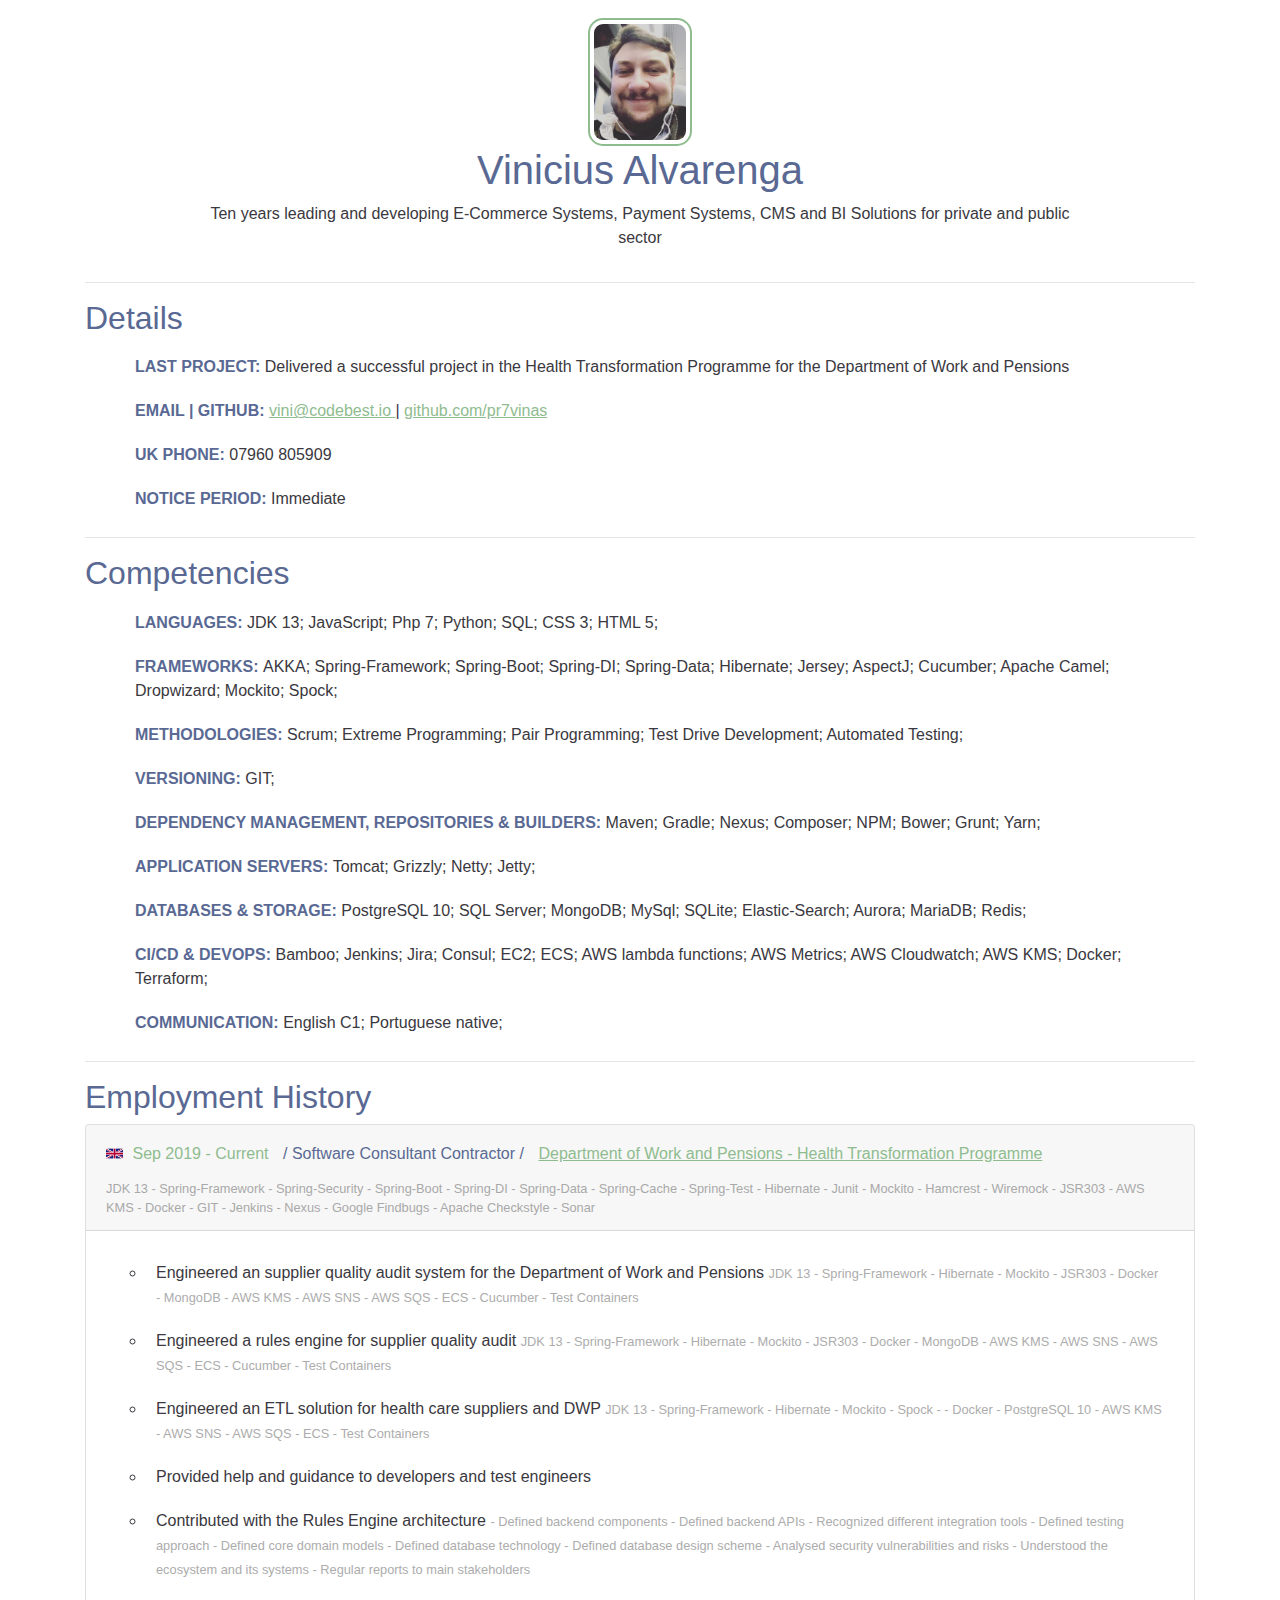
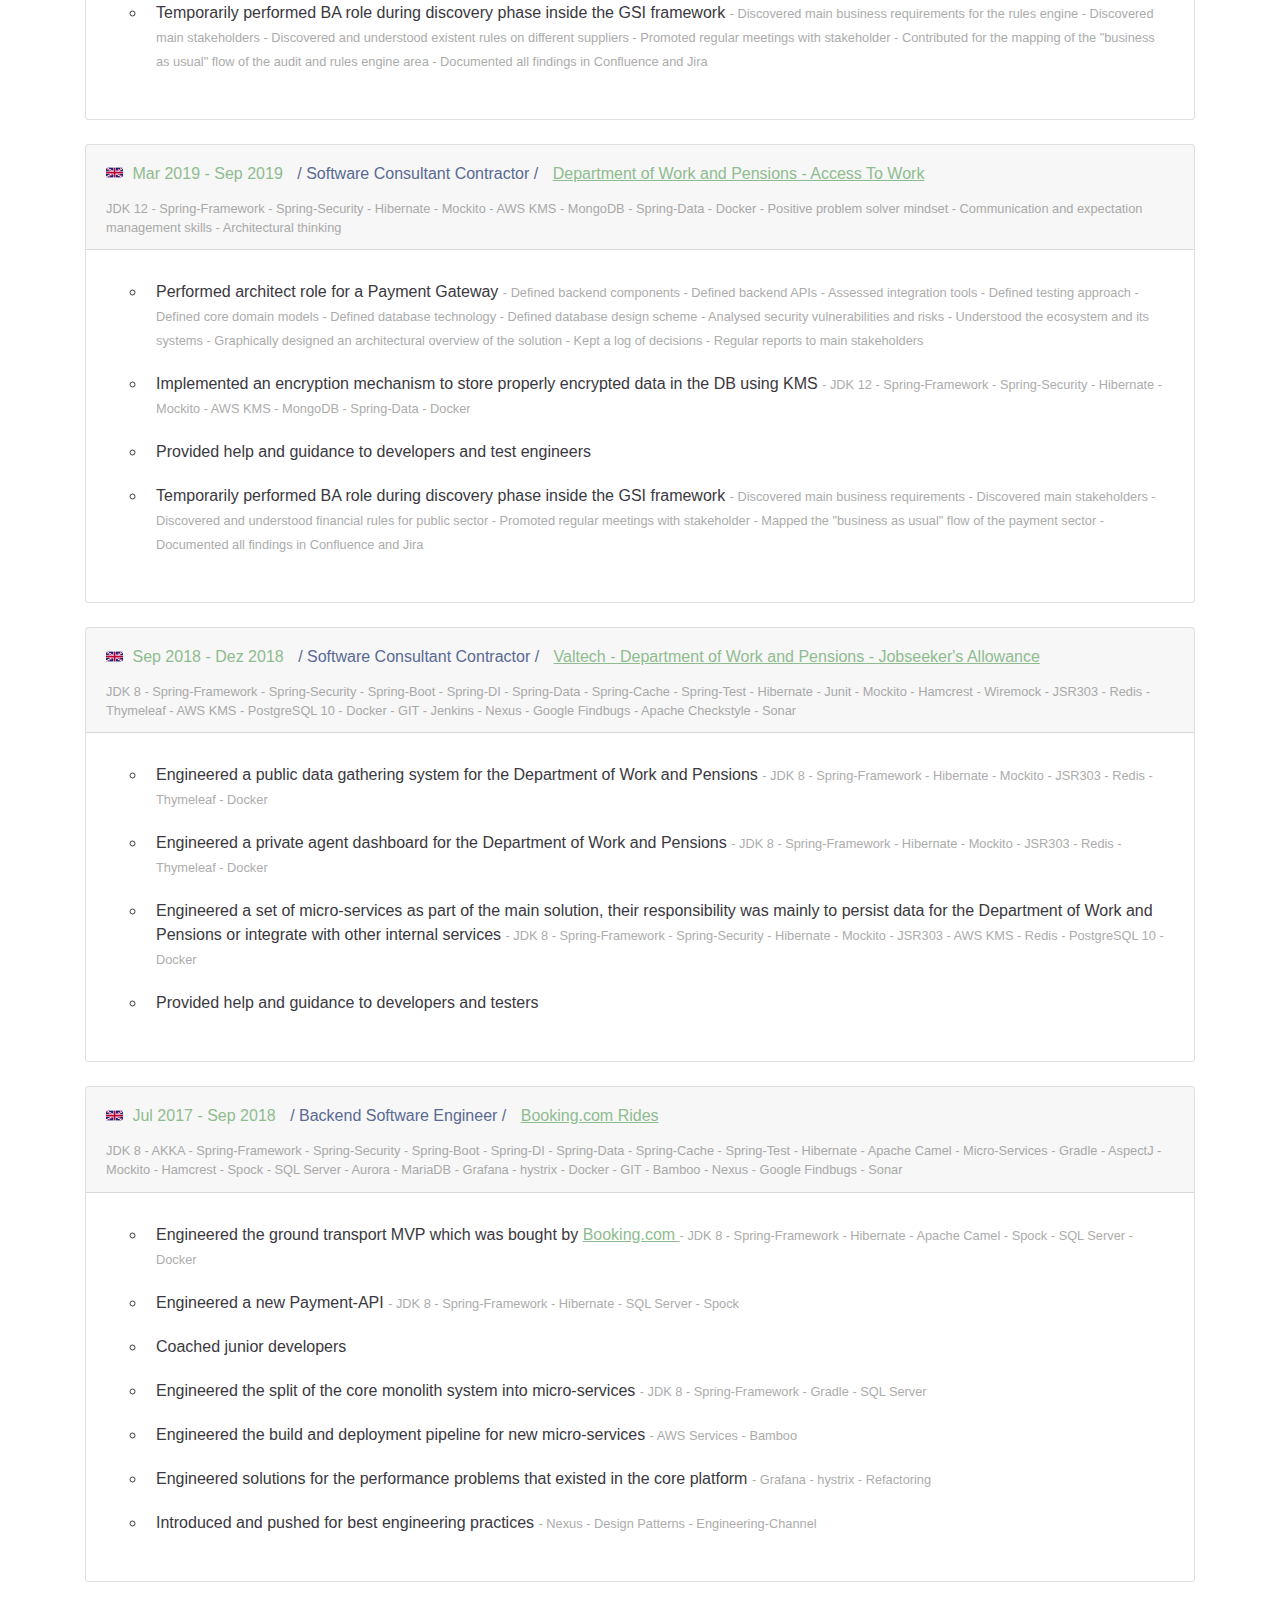
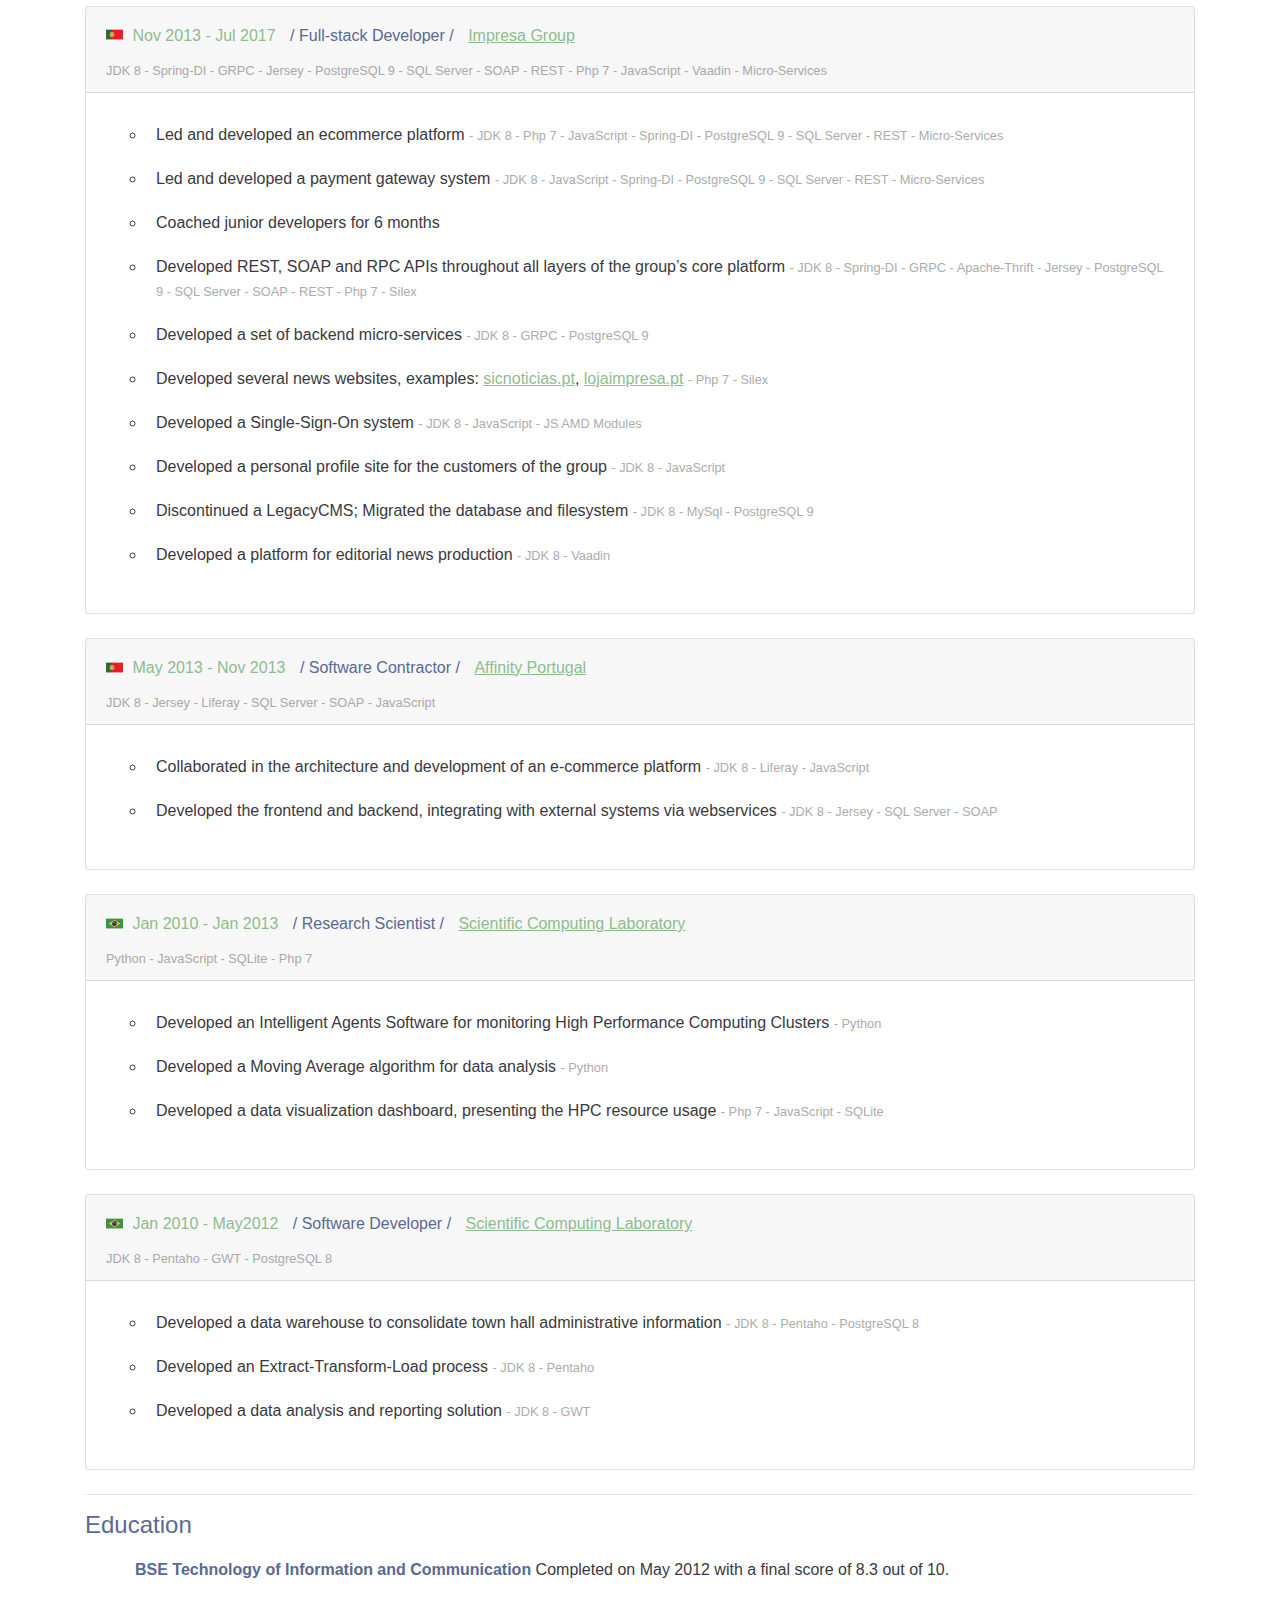
==== commit c0ba1979: "Updating last-project" ====
--- a/index.html
+++ b/index.html
@@ -32,7 +32,7 @@
         <div class="intro-body">
             <ul>
                 <li>
-                    <span><b class="main">LAST PROJECT: </b> Delivered a successful project at Valtech for the Department of Work and Pensions - Jobseeker's Allowance </span>
+                    <span><b class="main">LAST PROJECT: </b> Delivered a successful project in the Health Transformation Programme for the Department of Work and Pensions</span>
                 </li>
                 <li>
                     <b class="main">EMAIL | GITHUB: </b>
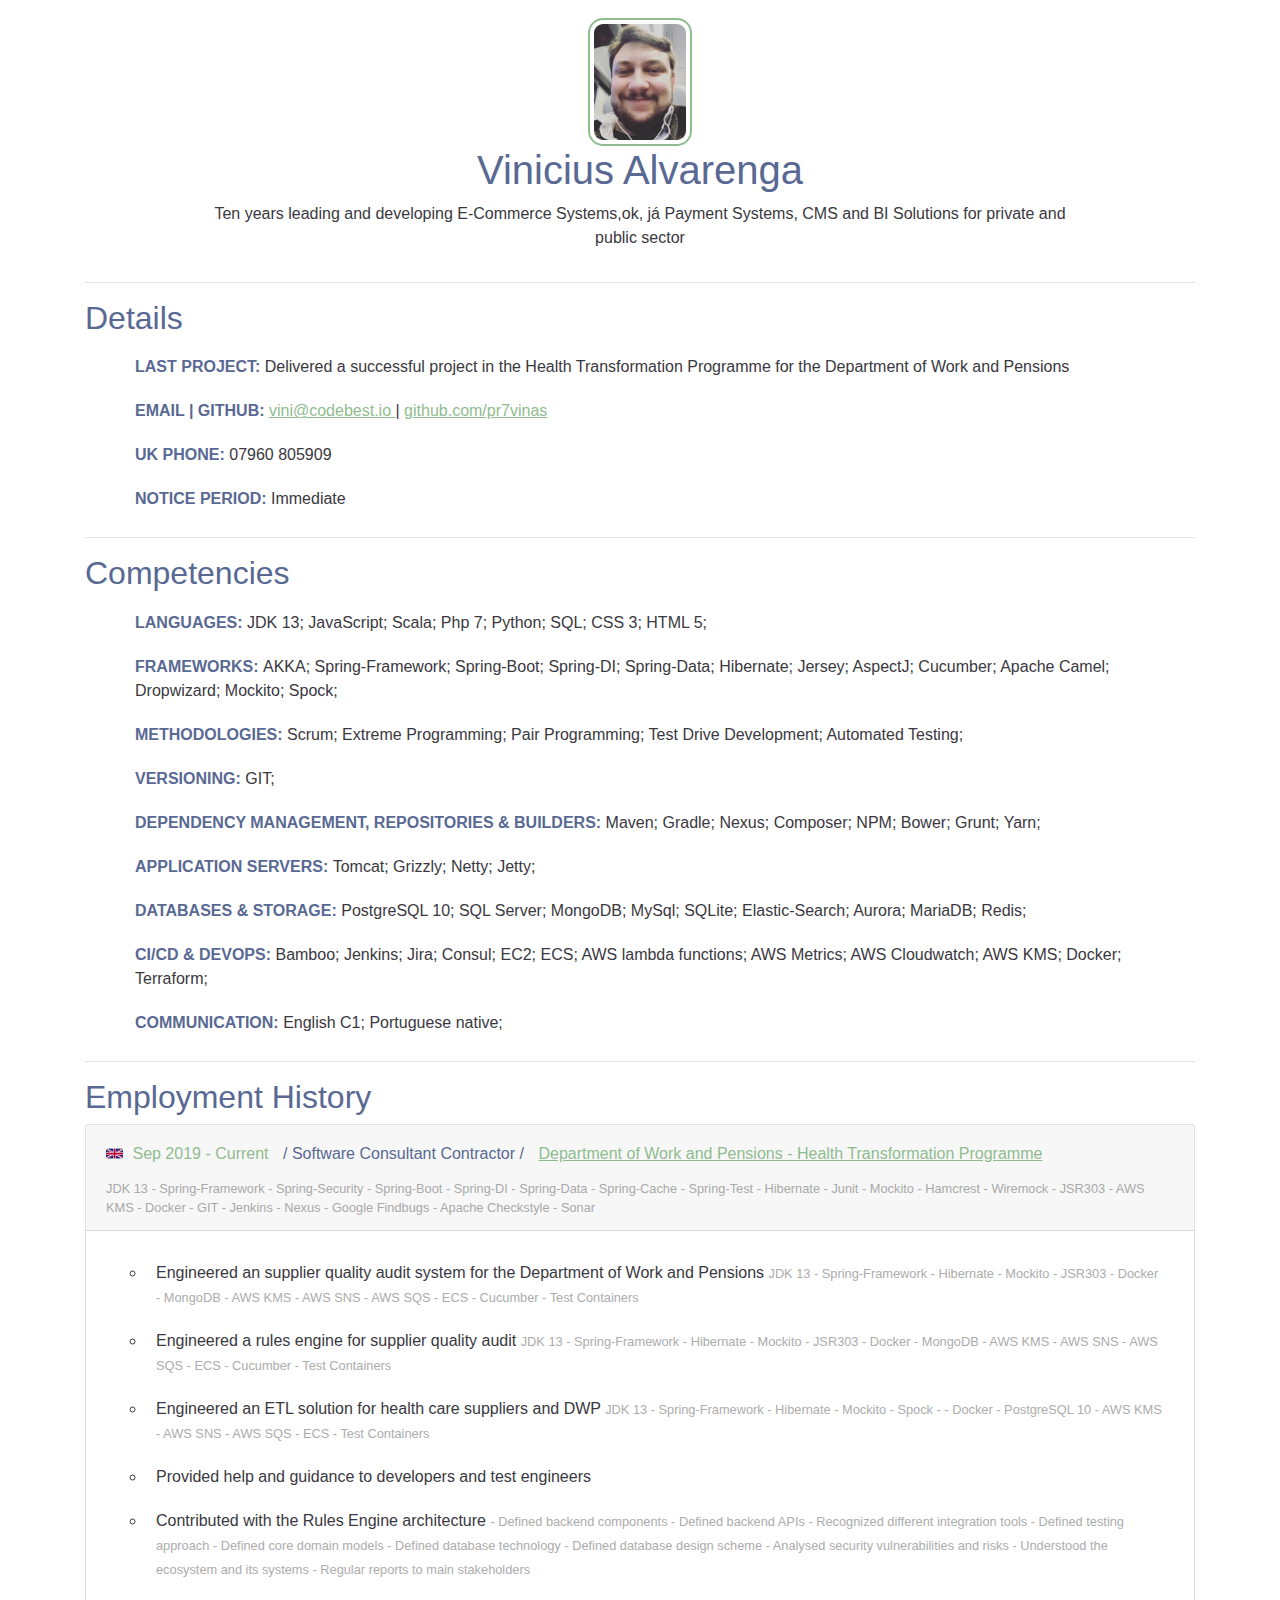
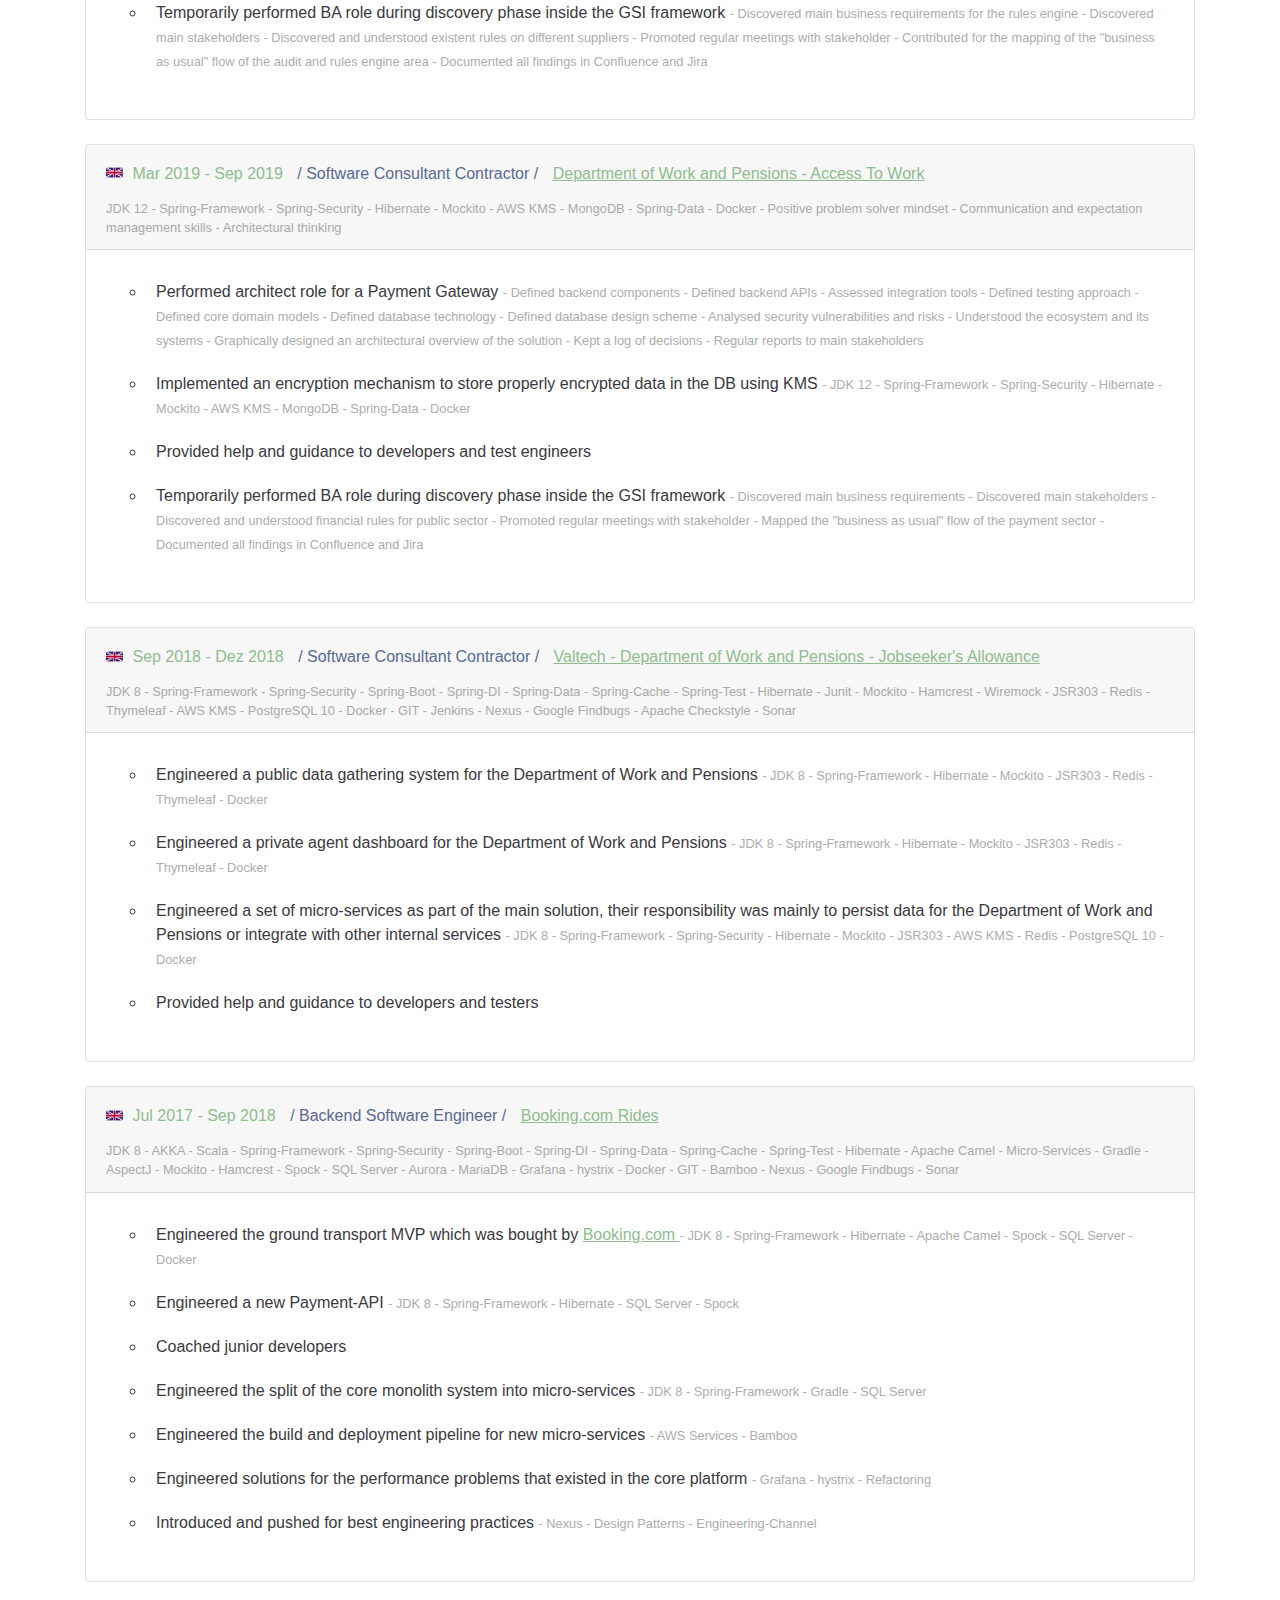
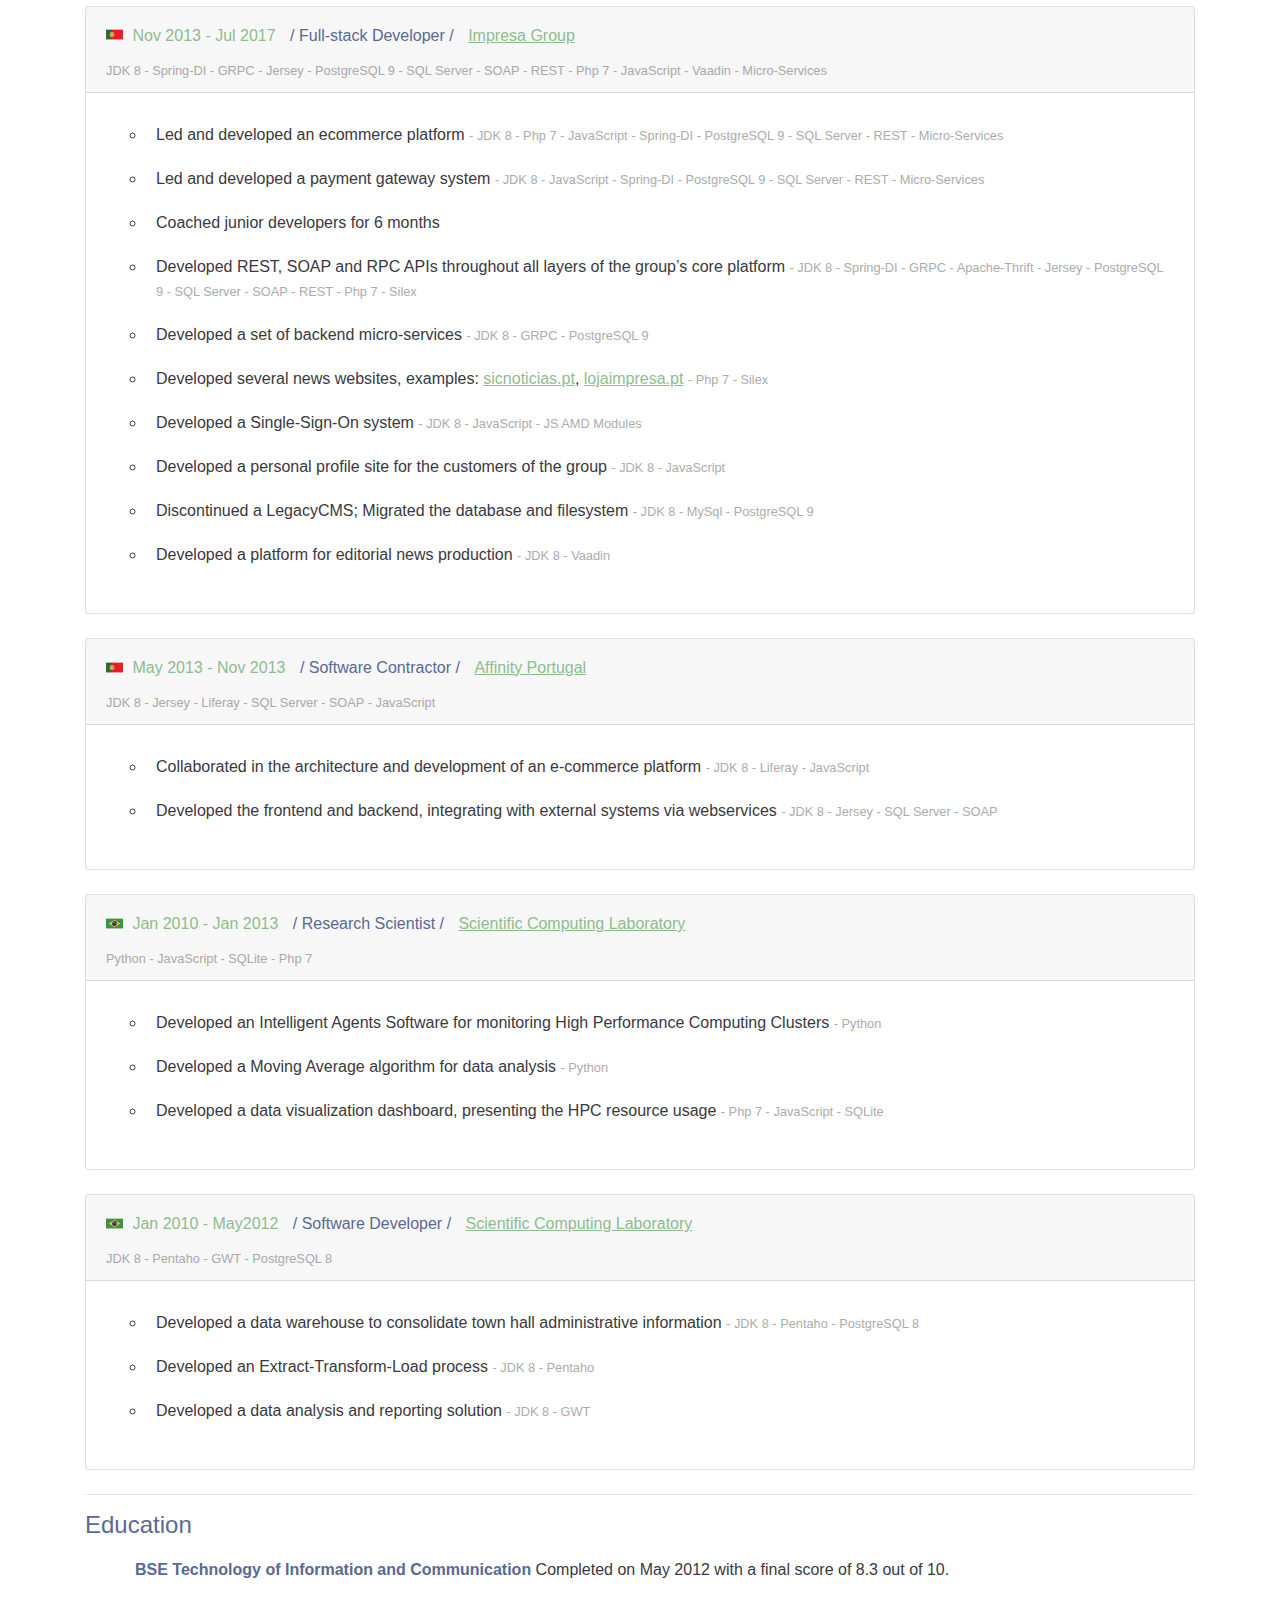
==== commit 8255036f: "Adding scala on techs" ====
--- a/index.html
+++ b/index.html
@@ -21,7 +21,7 @@
         <h1 class="center main">Vinicius Alvarenga</h1>
         <div class="lead-wrapper">
             <p class="lead lead-intro">
-                Ten years leading and developing E-Commerce Systems, Payment Systems, CMS and BI Solutions for private and public sector
+                Ten years leading and developing E-Commerce Systems,ok, já  Payment Systems, CMS and BI Solutions for private and public sector
             </p>
         </div>
         <hr>
@@ -69,6 +69,7 @@
                             <b class="main">LANGUAGES: </b>
                             JDK 13;
                             JavaScript;
+                            Scala;
                             Php 7;
                             Python;
                             SQL;
@@ -331,7 +332,7 @@
                             </a>
                         </label>
                         <div style="color:darkgray; font-size: 0.8em">
-                             JDK 8 - AKKA - Spring-Framework - Spring-Security - Spring-Boot - Spring-DI - Spring-Data - Spring-Cache - Spring-Test - Hibernate - Apache Camel - Micro-Services - Gradle - AspectJ - Mockito - Hamcrest - Spock - SQL Server - Aurora - MariaDB - Grafana - hystrix - Docker - GIT - Bamboo - Nexus - Google Findbugs - Sonar
+                             JDK 8 - AKKA - Scala - Spring-Framework - Spring-Security - Spring-Boot - Spring-DI - Spring-Data - Spring-Cache - Spring-Test - Hibernate - Apache Camel - Micro-Services - Gradle - AspectJ - Mockito - Hamcrest - Spock - SQL Server - Aurora - MariaDB - Grafana - hystrix - Docker - GIT - Bamboo - Nexus - Google Findbugs - Sonar
                         </div>
                     </div>
                     <div class="card-body">
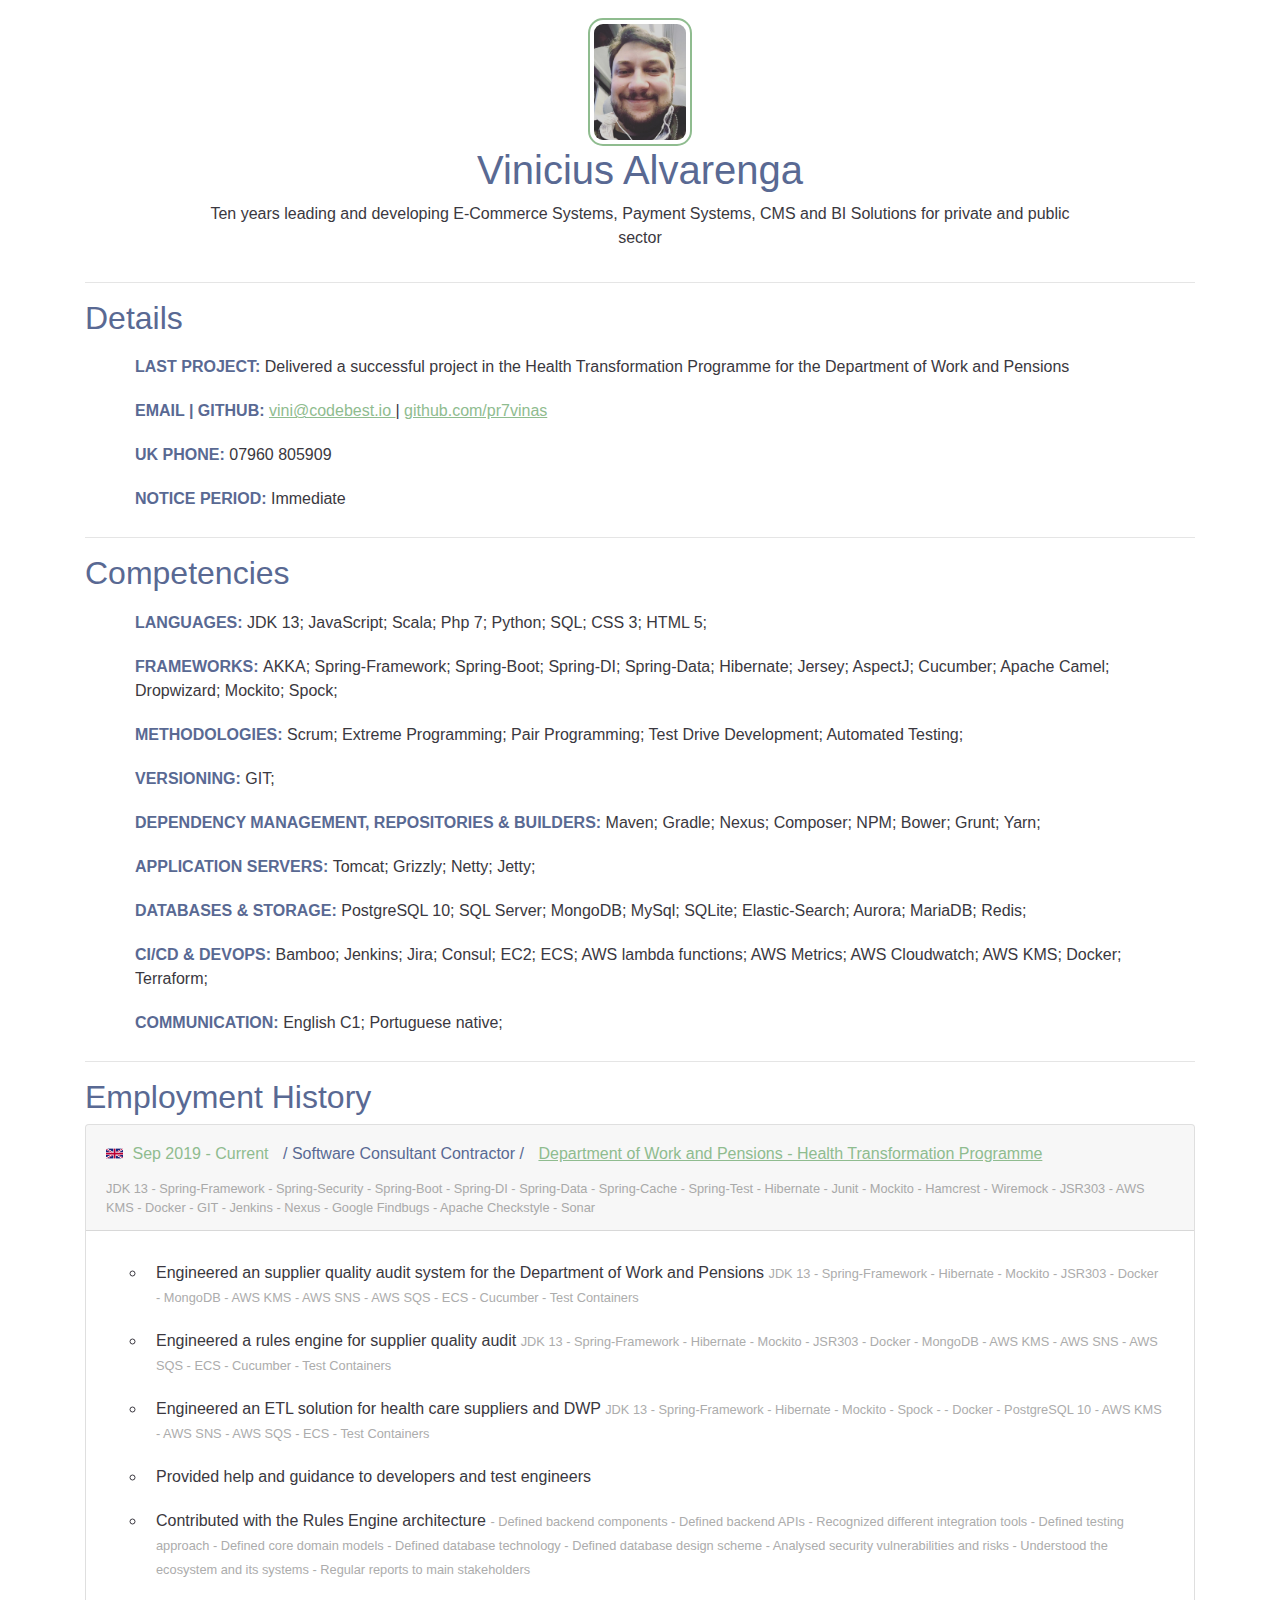
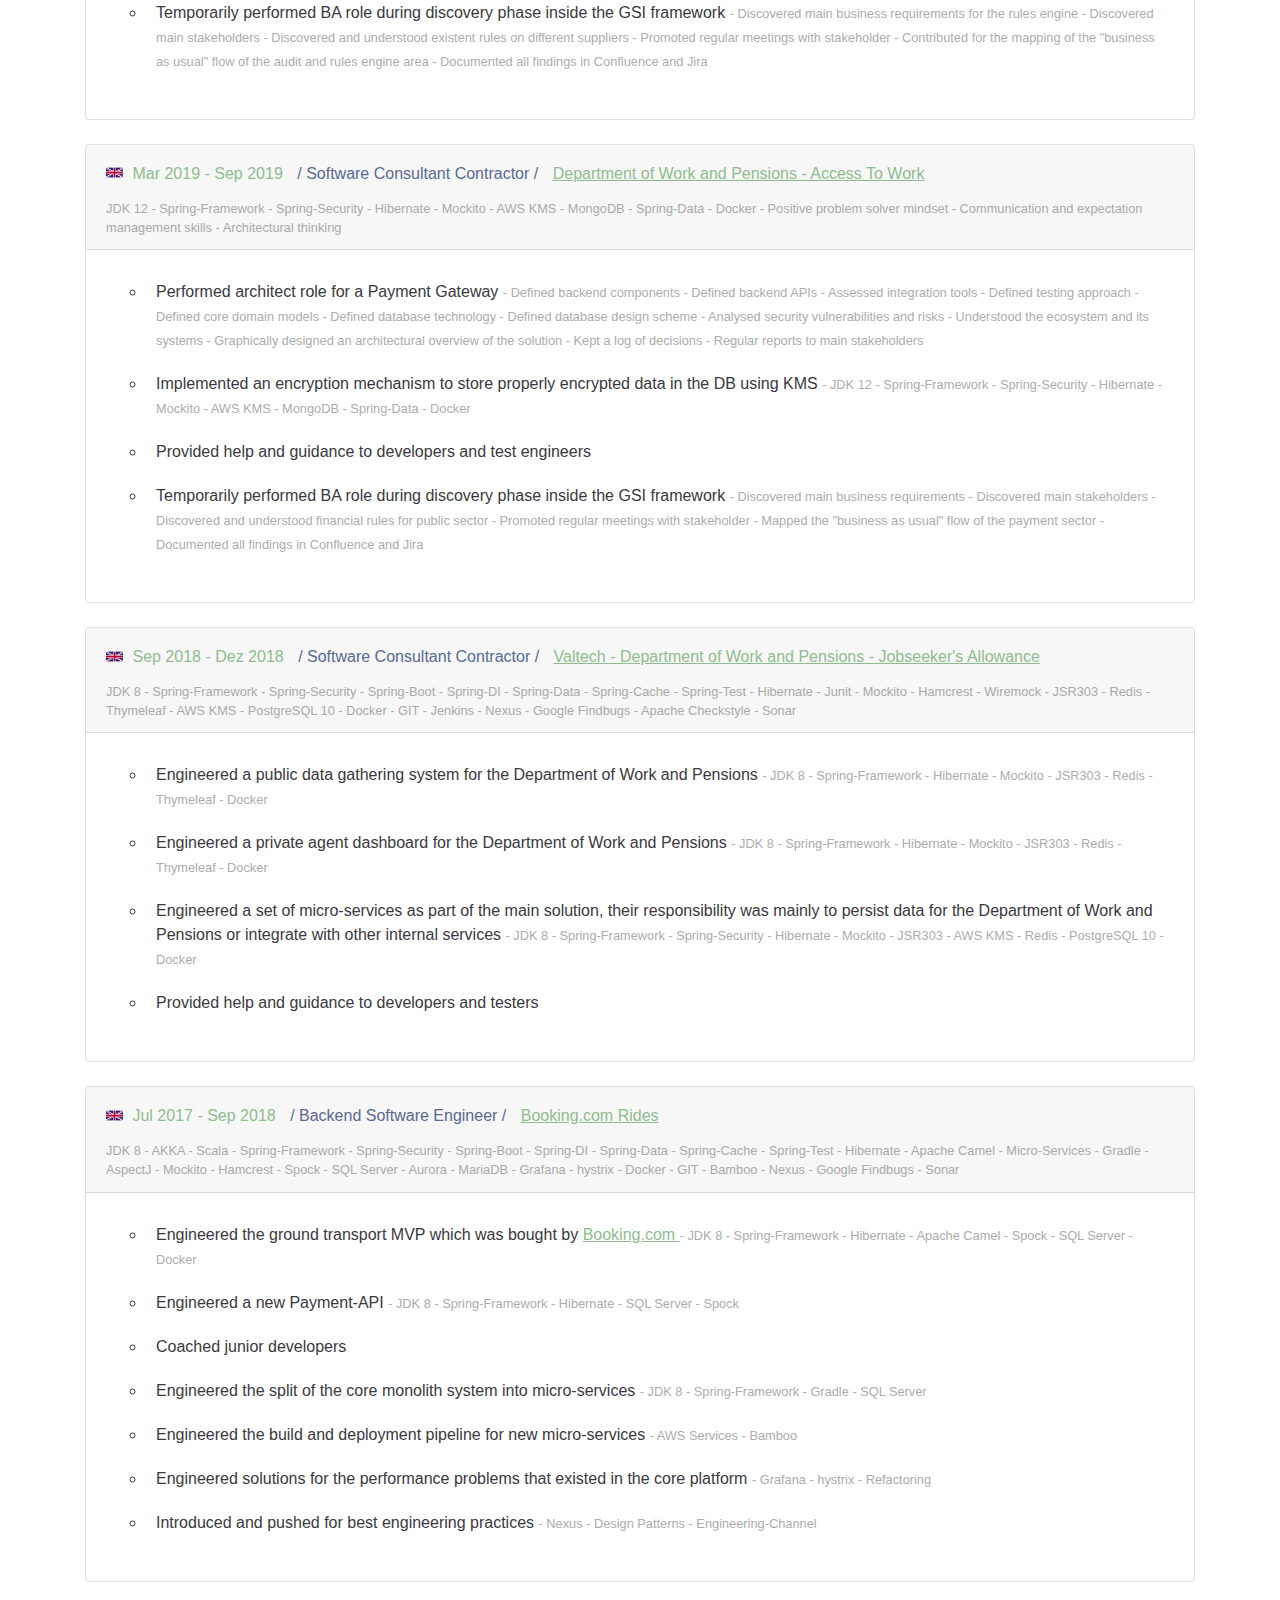
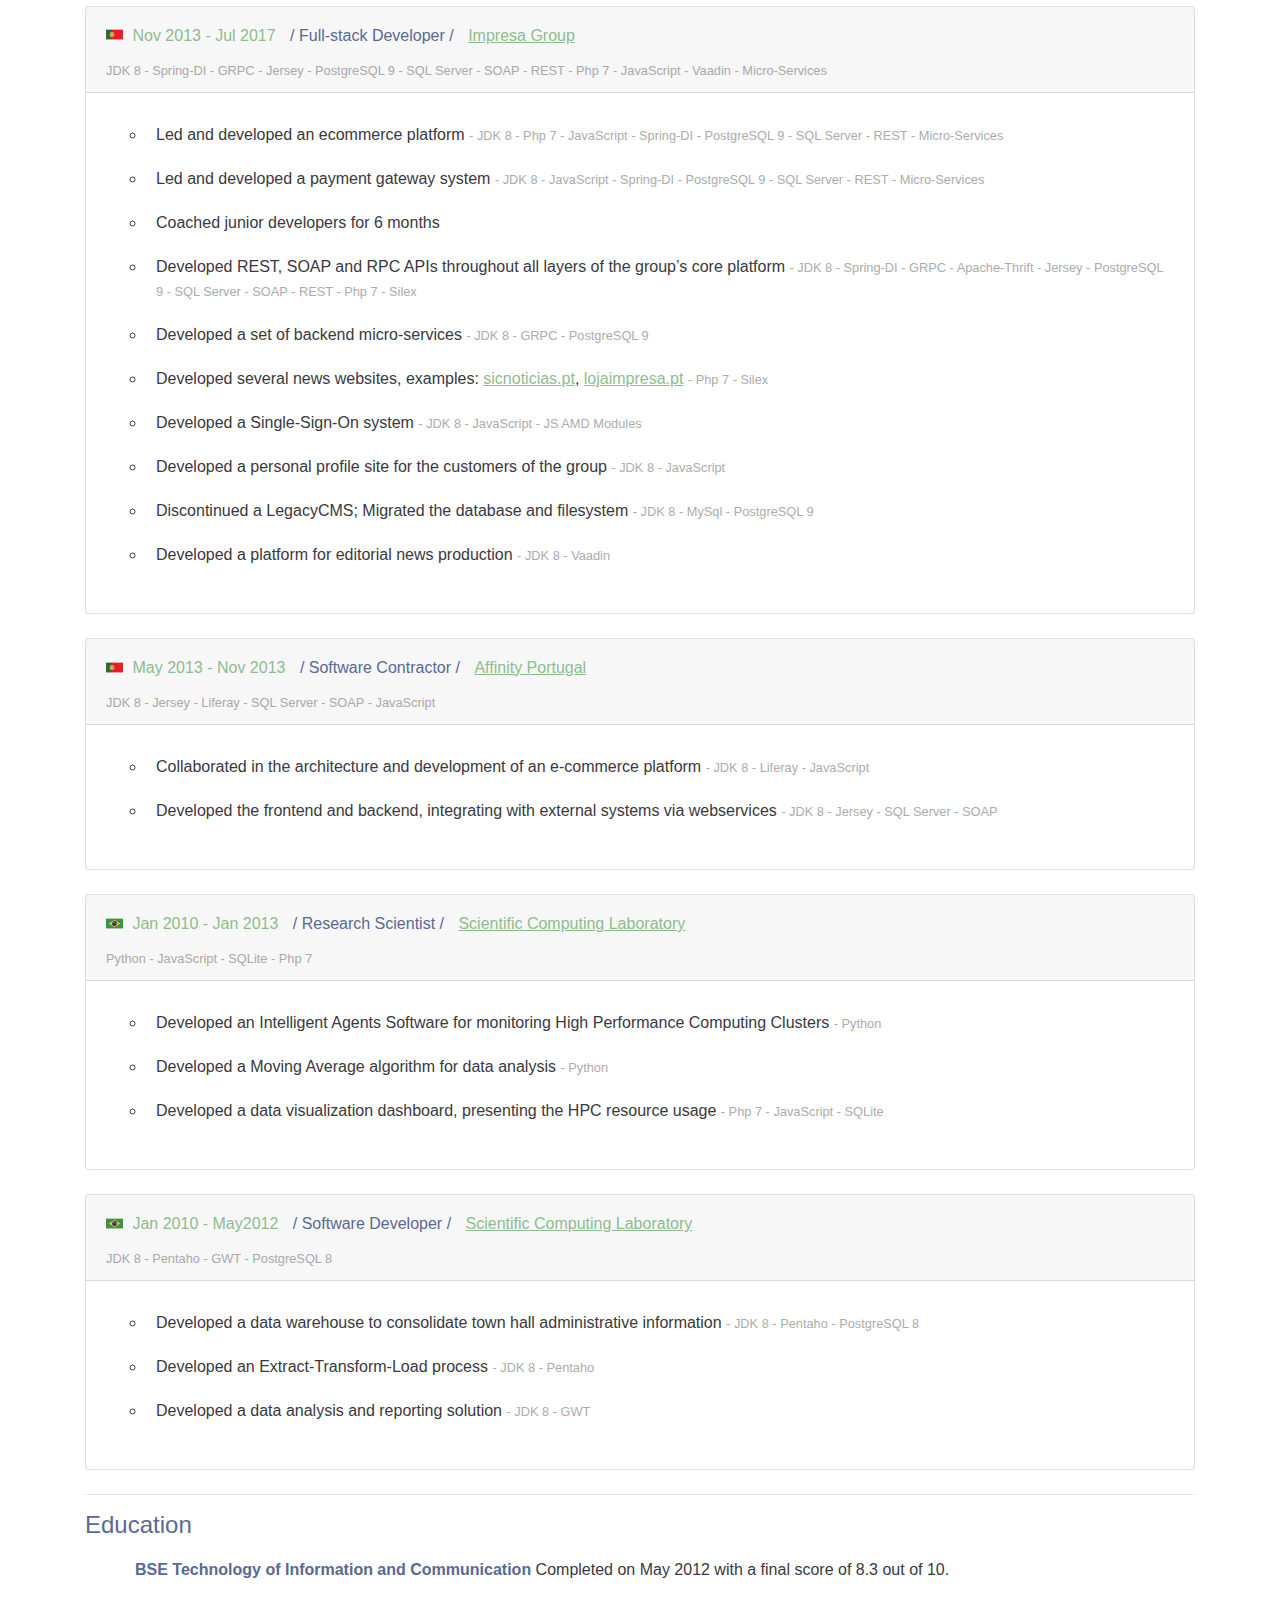
==== commit e2fe546c: "fixing added by mistake letters" ====
--- a/index.html
+++ b/index.html
@@ -21,7 +21,7 @@
         <h1 class="center main">Vinicius Alvarenga</h1>
         <div class="lead-wrapper">
             <p class="lead lead-intro">
-                Ten years leading and developing E-Commerce Systems,ok, já  Payment Systems, CMS and BI Solutions for private and public sector
+                Ten years leading and developing E-Commerce Systems, Payment Systems, CMS and BI Solutions for private and public sector
             </p>
         </div>
         <hr>
